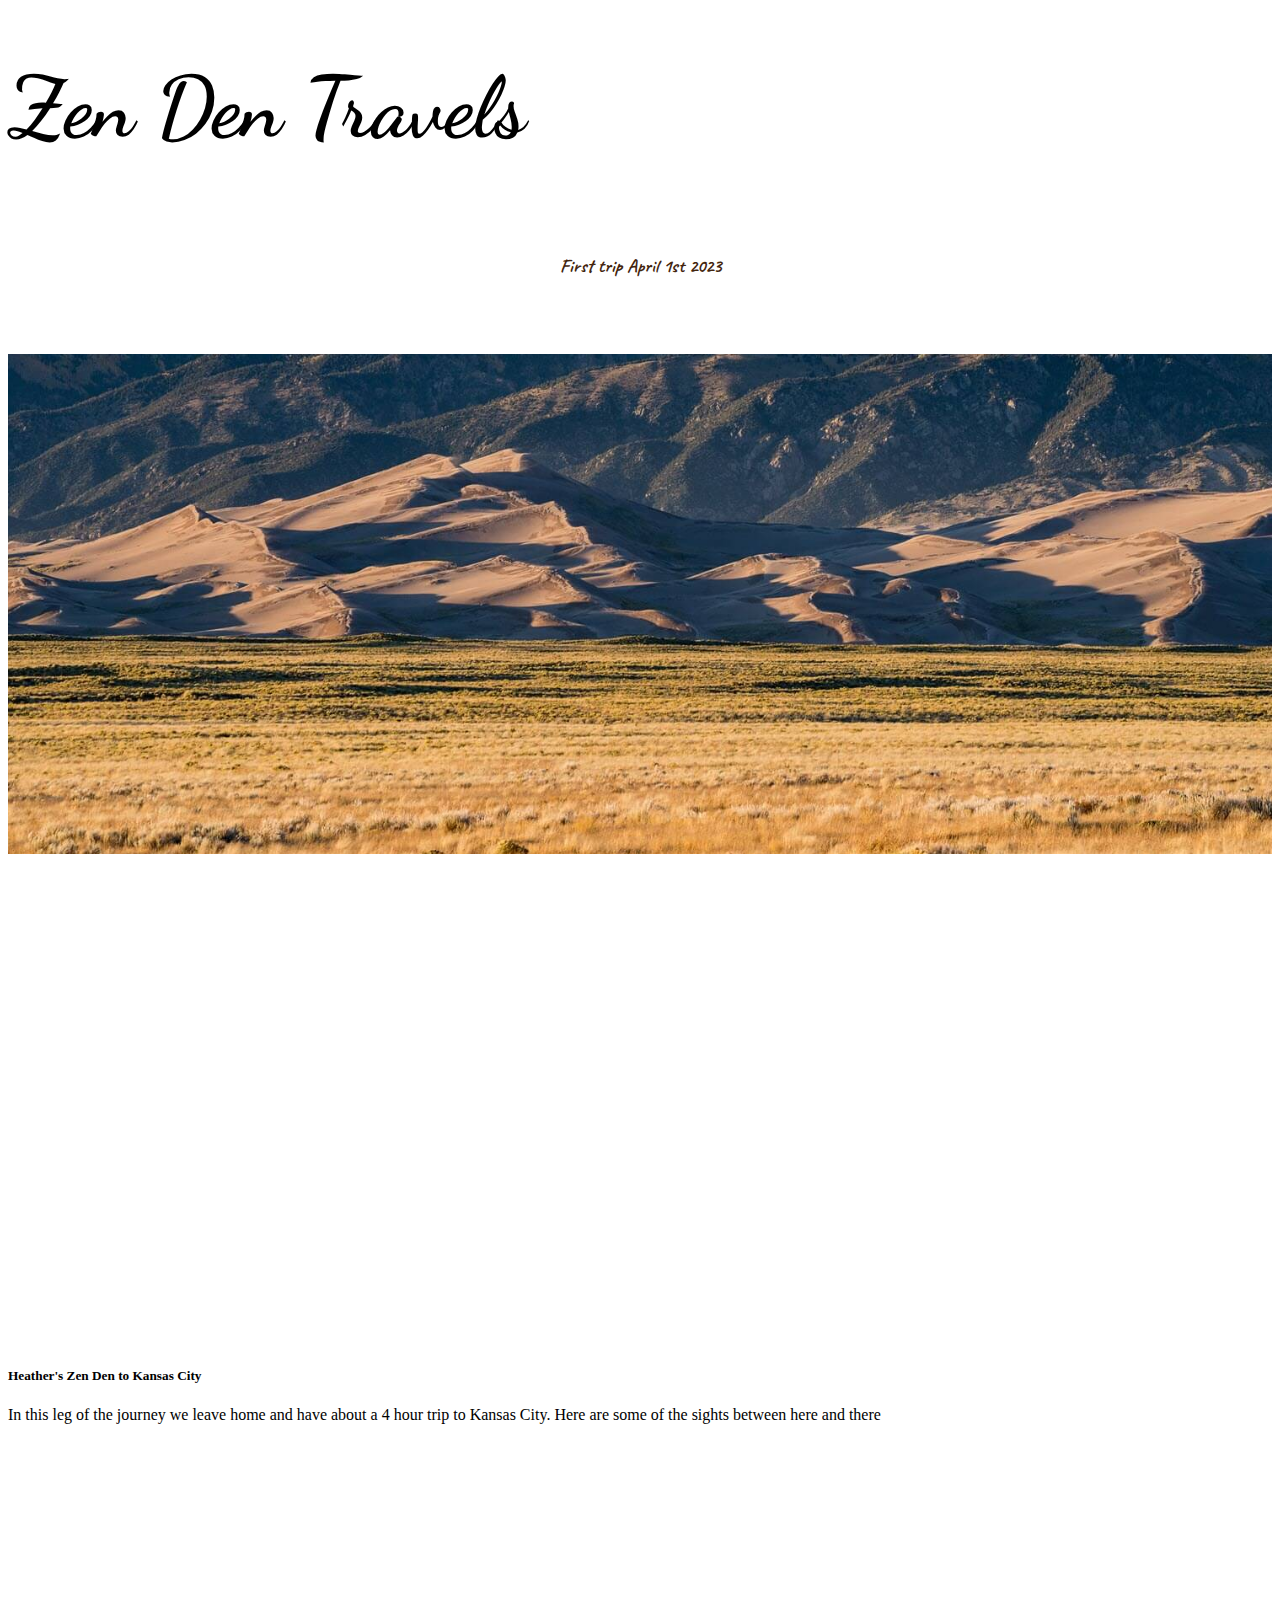
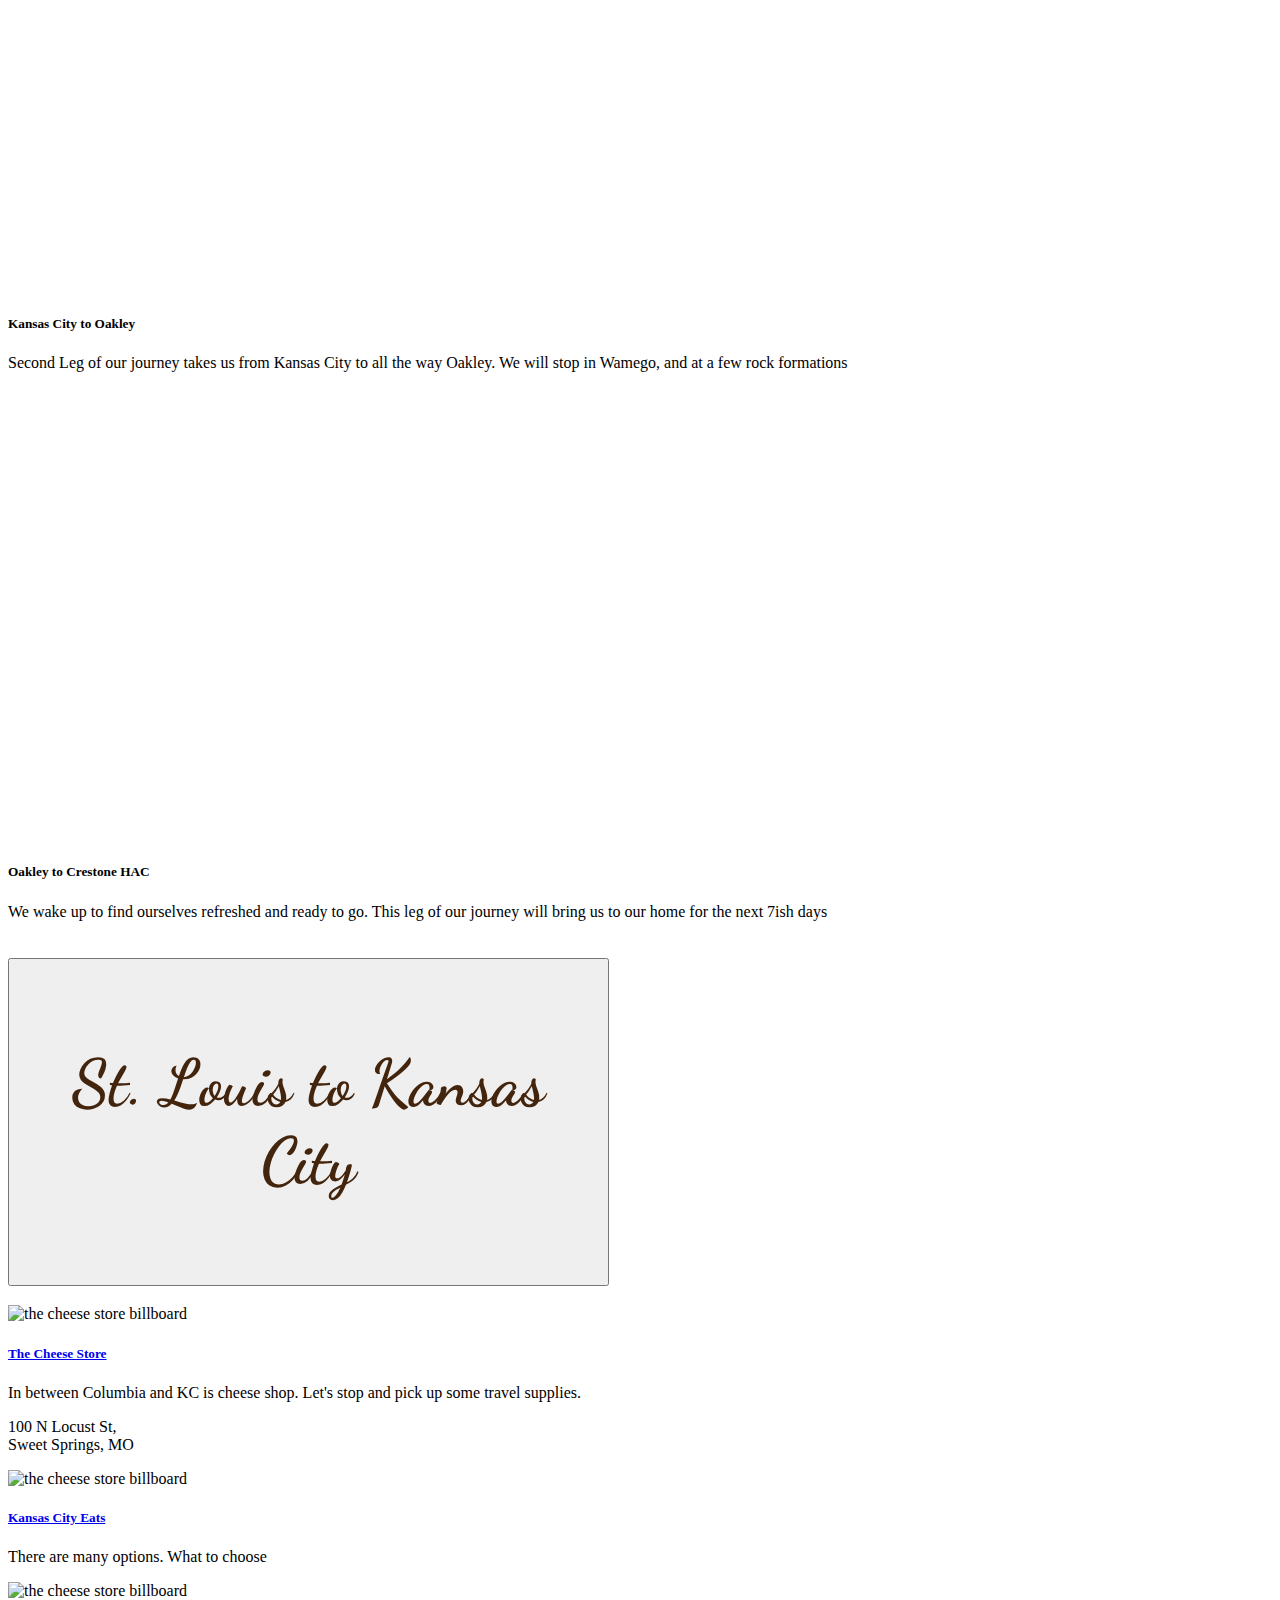
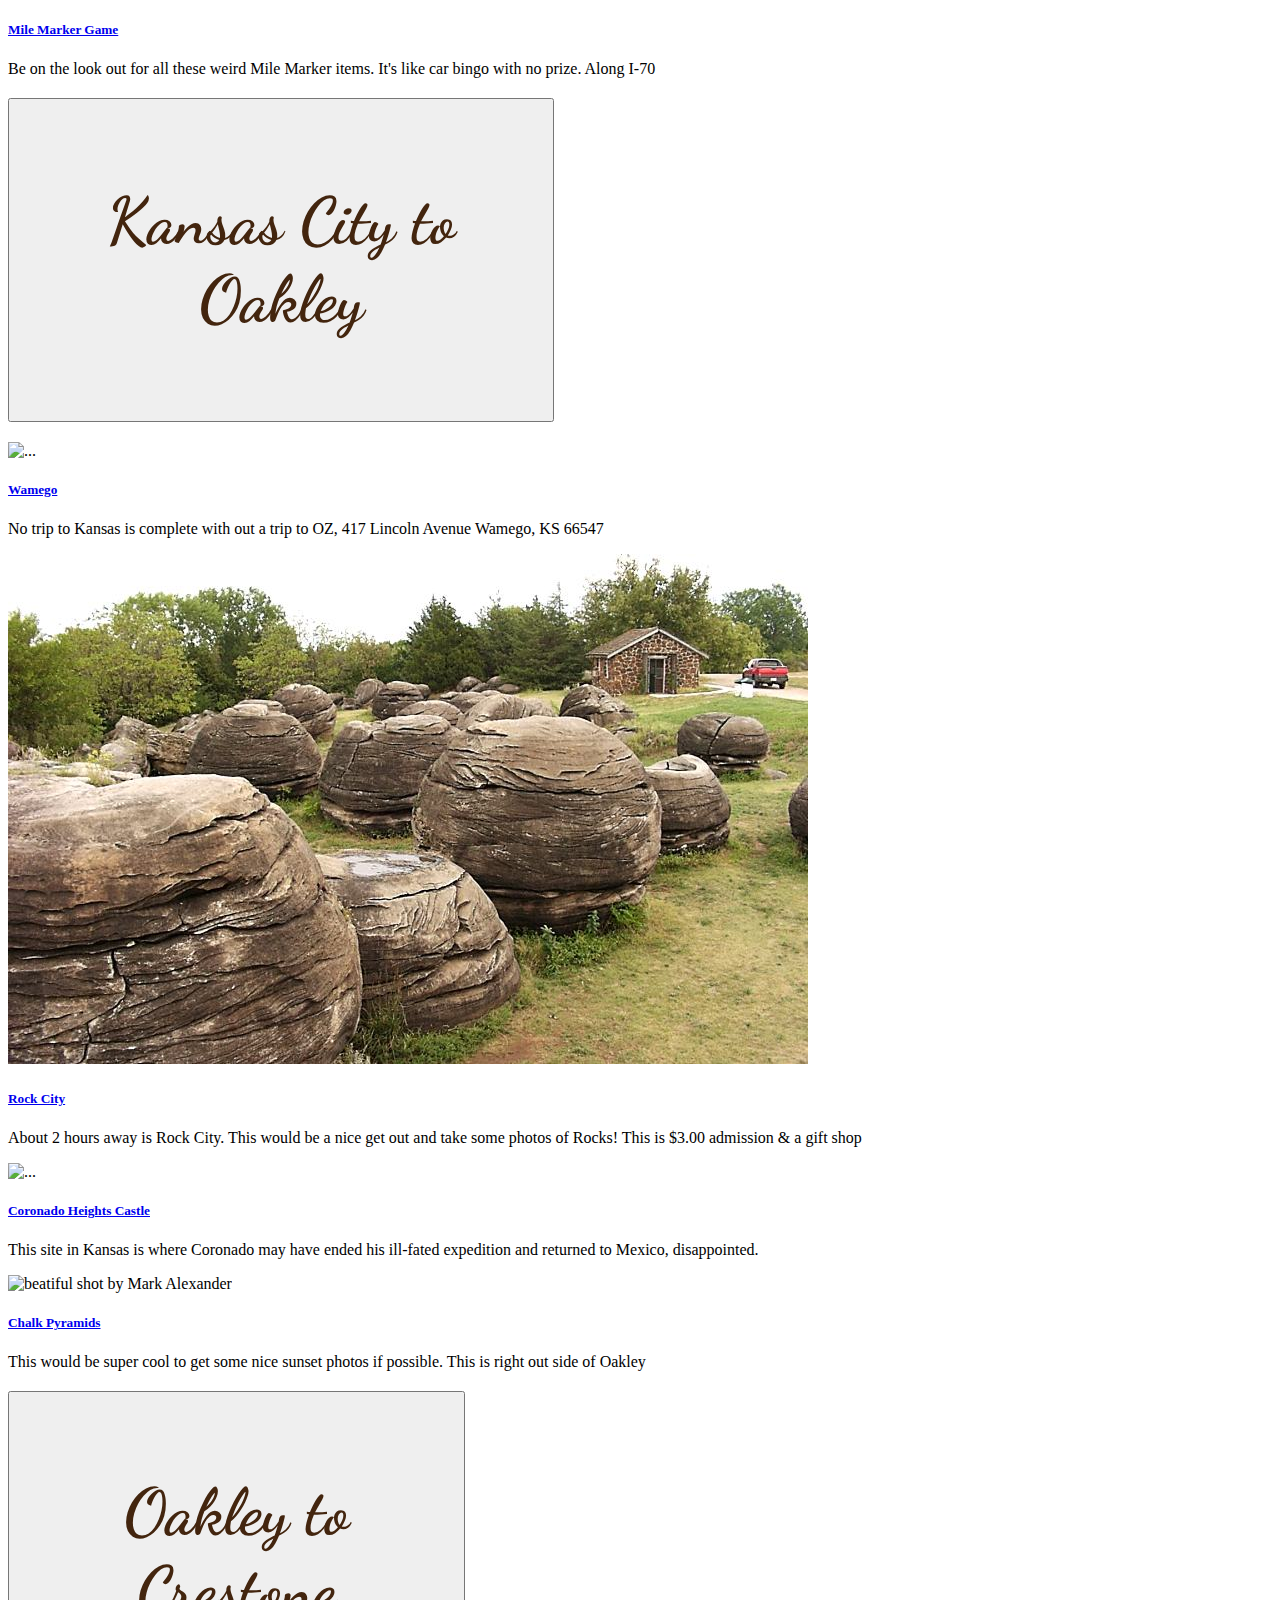
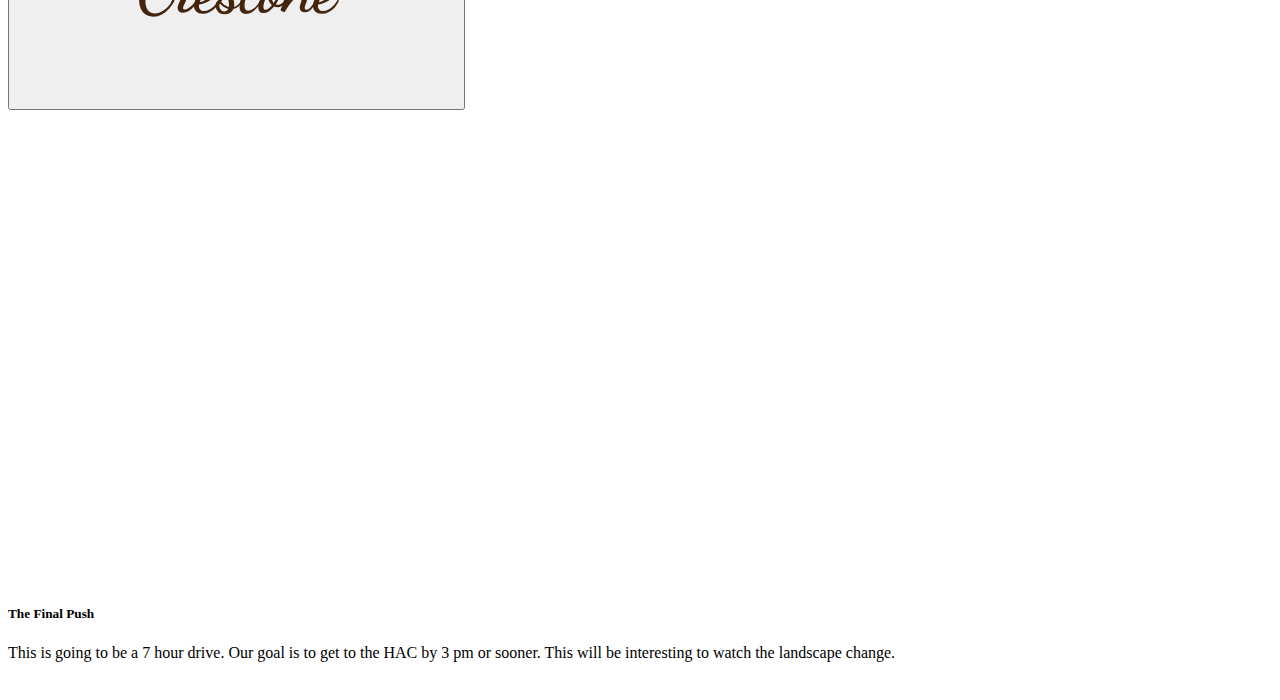
==== legOne.html @ de20dc74 "update" ====
<!DOCTYPE html>
<html lang="en">
<head>
    <meta charset="UTF-8">
    <meta http-equiv="X-UA-Compatible" content="IE=edge">
    <meta name="viewport" content="width=device-width, initial-scale=1.0">
    <title>Zen Den Travels</title>
    <link rel="stylesheet" href="styles.css">
    <link rel="stylesheet" href="legOne.css">
    <link href="https://cdn.jsdelivr.net/npm/bootstrap@5.3.0-alpha1/dist/css/bootstrap.min.css" rel="stylesheet" integrity="sha384-GLhlTQ8iRABdZLl6O3oVMWSktQOp6b7In1Zl3/Jr59b6EGGoI1aFkw7cmDA6j6gD" crossorigin="anonymous">
    <link href="https://fonts.googleapis.com/css2?family=Anton&family=Arima:wght@100;200;300;400;500;600;700&family=Bowlby+One&family=Carattere&family=Caveat:wght@400;500;600;700&family=Comfortaa:wght@300;400;500;600;700&family=Dancing+Script:wght@400;500;600;700&family=Inconsolata:wght@200;300;400;500;600;700;800;900&family=Montserrat:ital,wght@0,100;0,200;0,300;0,500;0,600;0,700;0,800;0,900;1,100;1,200;1,300;1,400;1,500;1,600;1,700;1,800;1,900&family=Mouse+Memoirs&family=Noto+Sans:ital,wght@0,100;0,200;0,300;0,400;0,500;0,600;0,700;0,800;0,900;1,100;1,200;1,300;1,400;1,500;1,600;1,700;1,800;1,900&family=Nunito:ital,wght@0,200;0,300;0,400;0,500;0,600;0,700;0,800;0,900;0,1000;1,200;1,300;1,400;1,500&family=Roboto:ital,wght@0,100;0,300;0,400;0,500;0,700;0,900;1,100;1,300;1,400;1,500;1,700;1,900&family=Sacramento&family=Source+Serif+Pro:ital,wght@0,200;0,300;0,400;0,600;0,700;0,900;1,200;1,300;1,400;1,600;1,700;1,900&family=Taviraj:ital,wght@0,100;0,200;0,300;0,400;0,500;0,600;0,700;0,800;0,900;1,100;1,200;1,300;1,400;1,500;1,600;1,700;1,800;1,900&family=Ubuntu:ital,wght@0,300;0,400;0,500;0,700;1,300;1,400;1,500;1,700&display=swap" rel="stylesheet">
  </head>
<body>
  
  <!-- <div class="parallax"></div>  -->

<header class="container" id="header">
      
        <h1 class="title">Zen Den Travels</h1>
        <h3 id="liHeader">First trip April 1st 2023 </h3>
    </header>
    <!-- <div class="spacer"></div>
<section class="container ha" >
  <div class="row">
    <div class="col-lg-5">
      <img src="images/zentravels.png" alt="" id="zentravels">
    </div>
    <div class="col-lg-6">
      <h3 id="colAdven">Colorado Adventure Begins:</h3>
      <div id="clock"></div>
      
      <section class="container">
        <img src="https://www.ozwinerykansas.com/assets/images/contentblock/photos/OzVisitQuoteDesktop.jpg" alt="" id="whirlwind">
      </section>
    </div>
  
</div></section> -->
    
    
    <div class="spacer"></div>
    <div class="parallax"></div>
    <div class="spacer"></div>
<main> 

  
    <section class="container">
      <section class="cards">
          <div class="row row-cols-1 row-cols-md-3 g-3">
              <div class="col">
                <div class="card">
                  <iframe src="https://www.google.com/maps/embed?pb=!1m28!1m12!1m3!1d3170837.89540506!2d-94.58217246057227!3d39.094598413843315!2m3!1f0!2f0!3f0!3m2!1i1024!2i768!4f13.1!4m13!3e0!4m5!1s0x87df5bfc2b097a27%3A0x55a7b04e77e5a79d!2sHeather&#39;s%20Zen%20Den%2C%2095%20Eastgate%20Shopping%20Center%2C%20East%20Alton%2C%20IL%2062024!3m2!1d38.8796199!2d-90.1190869!4m5!1s0x87c0f75eafe99997%3A0x558525e66aaa51a2!2sKansas%20City%2C%20Missouri!3m2!1d39.099726499999996!2d-94.5785667!5e0!3m2!1sen!2sus!4v1679518327755!5m2!1sen!2sus" width="600" height="450" style="border:0;" allowfullscreen="" loading="lazy" referrerpolicy="no-referrer-when-downgrade" class="card-img-top" alt="..."></iframe>
                  <div class="card-body">
                    <h5 class="card-title"> Heather's Zen Den to Kansas City</h5>
                    <p class="card-text">In this leg of the journey we leave home and have about a 4 hour trip to Kansas City. Here are some of the sights between here and there</p>
                  </div>
                </div>
                
              </div>
              <div class="col">
                <div class="card">
                  <iframe src="https://www.google.com/maps/embed?pb=!1m46!1m12!1m3!1d1587753.5820918542!2d-98.87188856936302!3d38.99064277669752!2m3!1f0!2f0!3f0!3m2!1i1024!2i768!4f13.1!4m31!3e0!4m5!1s0x87c0f75eafe99997%3A0x558525e66aaa51a2!2sKansas%20City%2C%20Missouri!3m2!1d39.099726499999996!2d-94.5785667!4m5!1s0x87be7bf0de88a275%3A0x919ec170512ef5a6!2sWamego%2C%20KS!3m2!1d39.2019412!2d-96.3049975!4m5!1s0x87bd2a42aa2970bd%3A0x31576a267c8ea809!2sRock%20City%20Park%2C%20Ivy%20Road%2C%20Minneapolis%2C%20KS!3m2!1d39.0907091!2d-97.73533139999999!4m5!1s0x870a96375787c291%3A0x21c900e3233caea3!2sOakley%2C%20KS!3m2!1d39.1270975!2d-100.84796879999999!4m5!1s0x870aef5fa866fe91%3A0xeb2ce9f8364d5928!2sLittle%20Jerusalem%20Badlands%20State%20Park%2C%20Oakley%2C%20KS!3m2!1d38.8025309!2d-100.9289044!5e0!3m2!1sen!2sus!4v1679518708786!5m2!1sen!2sus" width="600" height="450" style="border:0;" allowfullscreen="" loading="lazy" referrerpolicy="no-referrer-when-downgrade" class="card-img-top" alt="..."></iframe>
                  <div class="card-body">
                    <h5 class="card-title">Kansas City to Oakley</h5>
                    <p class="card-text">Second Leg of our journey takes us from Kansas City to all the way Oakley. We will stop in Wamego, and at a few rock formations</p>
                    <!-- <a href="https://ksoutdoors.com/State-Parks/Locations/Mushroom-Rock" target="_blank">more...</a> -->
                  </div>
                </div>
              </div>

                        
              <div class="col">
                <div class="card">
                  <iframe src="https://www.google.com/maps/embed?pb=!1m28!1m12!1m3!1d1603718.1835488!2d-104.59848228591649!3d38.27341726318208!2m3!1f0!2f0!3f0!3m2!1i1024!2i768!4f13.1!4m13!3e0!4m5!1s0x870a96375787c291%3A0x21c900e3233caea3!2sOakley%2C%20KS%2067748!3m2!1d39.1270975!2d-100.84796879999999!4m5!1s0x87144984ae9fa831%3A0x350bcda7d740f37e!2sCrestone%20Healing%20Arts%20Center%2C%20Columbine%20Overlook%2C%20Crestone%2C%20CO!3m2!1d37.965291!2d-105.676242!5e0!3m2!1sen!2sus!4v1679519000120!5m2!1sen!2sus" width="600" height="450" style="border:0;" allowfullscreen="" loading="lazy" referrerpolicy="no-referrer-when-downgrade"class="card-img-top" alt="..."></iframe>
                 
                  <div class="card-body">
                    <h5 class="card-title">Oakley to Crestone HAC</h5>
                    <p class="card-text">We wake up to find ourselves refreshed and ready to go. This leg of our journey will bring us to our home for the next 7ish days</p>
                      <!-- <p><a href="http://www.kansastravel.org/monumentrocks.htm">more...</a></p> -->
                  </div>
                </div>
              </div>
 
  <div class="spacer"></div>

  <section>

  </section>
</main>


  <article class="container">




    <div class="accordion accordion-flush" id="accordionFlushExample">
      <div class="accordion-item">
        <h2 class="accordion-header" id="flush-headingOne">
          <button class="accordion-button collapsed" type="button" data-bs-toggle="collapse" data-bs-target="#flush-collapseOne" aria-expanded="false" aria-controls="flush-collapseOne">
            <h3 id="stlKc">St. Louis to Kansas City</h3>
          </button>
        </h2>
        <div id="flush-collapseOne" class="accordion-collapse collapse" aria-labelledby="flush-headingOne" data-bs-parent="#accordionFlushExample">
          <div class="accordion-body">
            <section class="container">
              <section class="cards">
                  <div class="row ">
                      <div class="col-lg-4">
                        <div class="card">
                          <img src="https://www.onlyinyourstate.com/wp-content/uploads/2021/06/1-79.jpg" class="card-img-top" alt="the cheese store billboard">
                          <div class="card-body">
                            <h5 class="card-title"><a href="https://www.facebook.com/profile.php?id=100053555066887">The Cheese Store</a> </h5>
                            <p class="card-text">In between Columbia and KC is cheese shop. Let's stop and pick up some travel supplies.</p>
                            <p>
                              100 N Locust St, <br> Sweet Springs, MO</p>
                          </div>
                        </div>
                      </div>
                      <div class="col-lg-4">
                        <div class="card">
                          <img src="https://media.timeout.com/images/105800483/image.jpg" class="card-img-top" alt="the cheese store billboard">
                          <div class="card-body">
                            <h5 class="card-title"><a href="eats.html">Kansas City Eats</a> </h5>
                            <p class="card-text">There are many options. What to choose</p>
                          </div>
                          
                          
                        </div>
                      </div>
                      <div class="col-lg-4">
                        <div class="card">
                          <img src="https://images.prismic.io/thormotorcoach/a22d83dd-b69a-40d7-8391-a0916dad1b61_Highway+Trivia+Mile+Markers+blog.jpg?auto=compress,format&rect=0,1,1439,959&w=1440&h=960" class="card-img-top" alt="the cheese store billboard">
                          <div class="card-body">
                            <h5 class="card-title"> <a href="https://missourilife.com/i-70-travel-guide/#:~:text=These%20are%20but%20a%20few,the%20nation's%20oldest%20interstate%20highway.">Mile Marker Game</a> </h5>
                            <p class="card-text">Be on the look out for all these weird Mile Marker items. It's like car bingo with no prize.
                              Along I-70 </p>
                          </div>
                        </div>
                      </div>
                      <!-- <div class="col-lg-3">
                        <div class="card">
                          <img src="https://www.onlyinyourstate.com/wp-content/uploads/2021/06/1-79.jpg" class="card-img-top" alt="the cheese store billboard">
                          <div class="card-body">
                            <h5 class="card-title"> Sweet Springs Cheese Stop</h5>
                            <p class="card-text">In between Columbia and KC is cheese shop. We may stop
                              100 N Locust St, Sweet Springs, MO, United States, Missouri</p>
                          </div>
                        </div>
                      </div> -->
                     
                            </div>
                          </div>
                        </div>
                      
                        
          </div>
        </div>
      </div>
    </div>
    </div>
      
      <div class="accordion-item">
        <h2 class="accordion-header" id="flush-headingTwo">
          <button class="accordion-button collapsed" type="button" data-bs-toggle="collapse" data-bs-target="#flush-collapseTwo" aria-expanded="false" aria-controls="flush-collapseTwo">
            <h3 id="stlKc"> Kansas City to Oakley </h3>
          </button>
        </h2>
        <div id="flush-collapseTwo" class="accordion-collapse collapse" aria-labelledby="flush-headingTwo" data-bs-parent="#accordionFlushExample">
          <div class="accordion-body">
            <div class="row row-cols-1 row-cols-md-4 g-4">
              <div class="col-lg-3">
                <div class="card">
                  <img src="https://encrypted-tbn2.gstatic.com/images?q=tbn:ANd9GcRMkCDcoC2YFW-BW6YtFUvhS9UhDr_aOALRVTiKwP8xzo4o2r-2" class="card-img-top" alt="...">
                  <div class="card-body">
                    <h5 class="card-title"> <a href="https://www.ozwinerykansas.com/">Wamego</a> </h5>
        
                 
        
                    <p class="card-text">No trip to Kansas is complete with out a trip to OZ, 417 Lincoln Avenue Wamego, KS 66547</p>
                      <!-- <p><a href="http://www.kansastravel.org/monumentrocks.htm">more...</a></p> -->
                  </div>
                </div>
              </div>
              <div class="col-lg-3">
                <div class="card">
                  <img src="images/rockcity3.jpg" class="card-img-top" alt="large rock">
                  <div class="card-body">
                    <h5 class="card-title"> <a href="http://www.kansastravel.org/rockcity.htm">Rock City</a></h5>
                    <p class="card-text">About 2 hours away is Rock City. This would be a nice get out and take some photos of Rocks! This is $3.00 admission & a gift shop</p>
                  </div>
                </div>
              </div>
              <div class="col-lg-3">
                <div class="card">
                  <img src="https://www.visitlindsborg.com/media/Coronado%20Heights/Coronado%20Heights.jpg" class="card-img-top" alt="...">
                  <div class="card-body">
                    <h5 class="card-title"><a href="https://www.visitlindsborg.com/coronado-heights" target="blank">Coronado Heights Castle</a></h5>
        
                 
        
                    <p class="card-text">This site in Kansas is where Coronado may have ended his ill-fated expedition and returned to Mexico, disappointed.</p>
                      <!-- <p>more...</a></p> -->
                  </div>
                </div>
              </div>
              <div class="col-lg-3">
                <div class="card">
                  <img src="https://www.onlyinyourstate.com/wp-content/uploads/2020/04/Mark-AlexanderGoogle-1.jpg" class="card-img-top" alt="beatiful shot by Mark Alexander">
                  <div class="card-body">
                    <h5 class="card-title"> <a href="http://www.kansastravel.org/monumentrocks.htm">Chalk Pyramids</a> </h5>
        
                 
        
                    <p class="card-text">This would be super cool to get some nice sunset photos if possible. This is right out side of Oakley</p>
                      <!-- <p><a href="http://www.kansastravel.org/monumentrocks.htm">more...</a></p> -->
                  </div>
                </div>
              </div>
            </div>
          </div>
        
            </section>

          </div>
        </div>
      </div>
      <div class="accordion-item">
        <h2 class="accordion-header" id="flush-headingThree">
          <button class="accordion-button collapsed" type="button" data-bs-toggle="collapse" data-bs-target="#flush-collapseThree" aria-expanded="false" aria-controls="flush-collapseThree">
            <h3 id="stlKc">  Oakley to Crestone </h3>
          </button>
        </h2>
        <div id="flush-collapseThree" class="accordion-collapse collapse" aria-labelledby="flush-headingThree" data-bs-parent="#accordionFlushExample">
          <div class="accordion-body">
            <div class="row row-cols-1">
              <div class="col-lg-31">
                <div class="card">
                  <iframe src="https://www.google.com/maps/embed?pb=!4v1679607746739!6m8!1m7!1seimcXKPYfLZdUkjQv0l6Ow!2m2!1d37.57446535581875!2d-104.9201275321101!3f193.3143260392911!4f-21.486482915610267!5f0.7820865974627469" width="600" height="450" style="border:0;" allowfullscreen="" loading="lazy" referrerpolicy="no-referrer-when-downgrade"></iframe>
                  <div class="card-body">
                    <h5 class="card-title">The Final Push</h5>
        
                 
        
                    <p class="card-text">This is going to be a 7 hour drive.  Our goal is to get to the HAC by 3 pm or sooner. This will be interesting to watch the landscape change. </p>
                      <!-- <p><a href="http://www.kansastravel.org/monumentrocks.htm">more...</a></p> -->
                  </div>
                </div>
              </div>

          </div>
        </div>
      </div>
    </div>
   

 
                
              
 
              
       
        
      </div>
      
     <div class="spacer"></div>

    </section>
  
   

  
  <script src="https://ajax.googleapis.com/ajax/libs/jquery/3.6.3/jquery.min.js"></script>
       <script src="https://cdn.jsdelivr.net/npm/bootstrap@5.3.0-alpha1/dist/js/bootstrap.bundle.min.js" integrity="sha384-w76AqPfDkMBDXo30jS1Sgez6pr3x5MlQ1ZAGC+nuZB+EYdgRZgiwxhTBTkF7CXvN" crossorigin="anonymous"></script>
    <script src="script.js"></script>
</body>
</html>
---- styles.css ----
.title{
    font-family:"Dancing Script";
    font-size: 85px;
  
}

.parallax {
        background-image: url("images/james-mertz-416207-unsplash-1600.jpg");
  
    /* Set a specific height */
    min-height: 500px;
  
    /* Create the parallax scrolling effect */
    background-attachment: fixed;
    background-position: center;
    background-repeat: no-repeat;
    background-size: cover;
}


.spacer{
    margin:3%
}



.parallax2 {
    background-image: url("https://photos.letsroam.com/scavenger_hunt_locations/Cultural_Kansas_City_Scavenger_Hunt_Kansas_City_Missouri_team_building_1528738405_large.jpg");

/* Set a specific height */
min-height: 300px;

/* Create the parallax scrolling effect */
background-attachment: fixed;
background-position: center;
background-repeat: no-repeat;
background-size: cover;
}


.spacer{
margin:3%
}





.parallaxSTL {
    background-image: url("https://m.media-amazon.com/images/W/IMAGERENDERING_521856-T1/images/I/51i6bzs1u5L.jpg");

/* Set a specific height */
min-height: 300px;

/* Create the parallax scrolling effect */
background-attachment: fixed;
background-position: center;
background-repeat: no-repeat;
background-size: cover;
}


.spacer{
margin:3%
}

#zentravels{
    width:auto;
    height: 50vh;
    border-radius: 100%;
   
}

/* #colAdven{
    background-image: url("images/james-mertz-416207-unsplash-1600.jpg");
    width: 100%;
    height: 30vh;
    flex-wrap:wrap ;
} */

#clock{
    font-family: Comfortaa;
    font-size: 55px;
}



#stlKc{
    font-family: "Dancing Script";
    font-size: 65px;
}

#whirlwind{
    width: 95%;
}
/* 
body{
    background-color:#e9d74d ;
} */

.flex-container {
    display: flex;
    flex-direction: row;
    flex-wrap: wrap;
    padding: 3%;
  }

  #wte{
    font-family: Bowlby One;
   font-size: 35px;
    word-wrap: normal;
  }

  #pigwichImg{
    width: 75%;
   padding-left: 15%;
    align-items: center;
    /* margin-right: 3%; */
  }

  .navLower, h3{
    text-align: center;
    padding: 3%;
    color:#43250E

  }
---- legOne.css ----
#liHeader{
    font-family: Caveat;
}
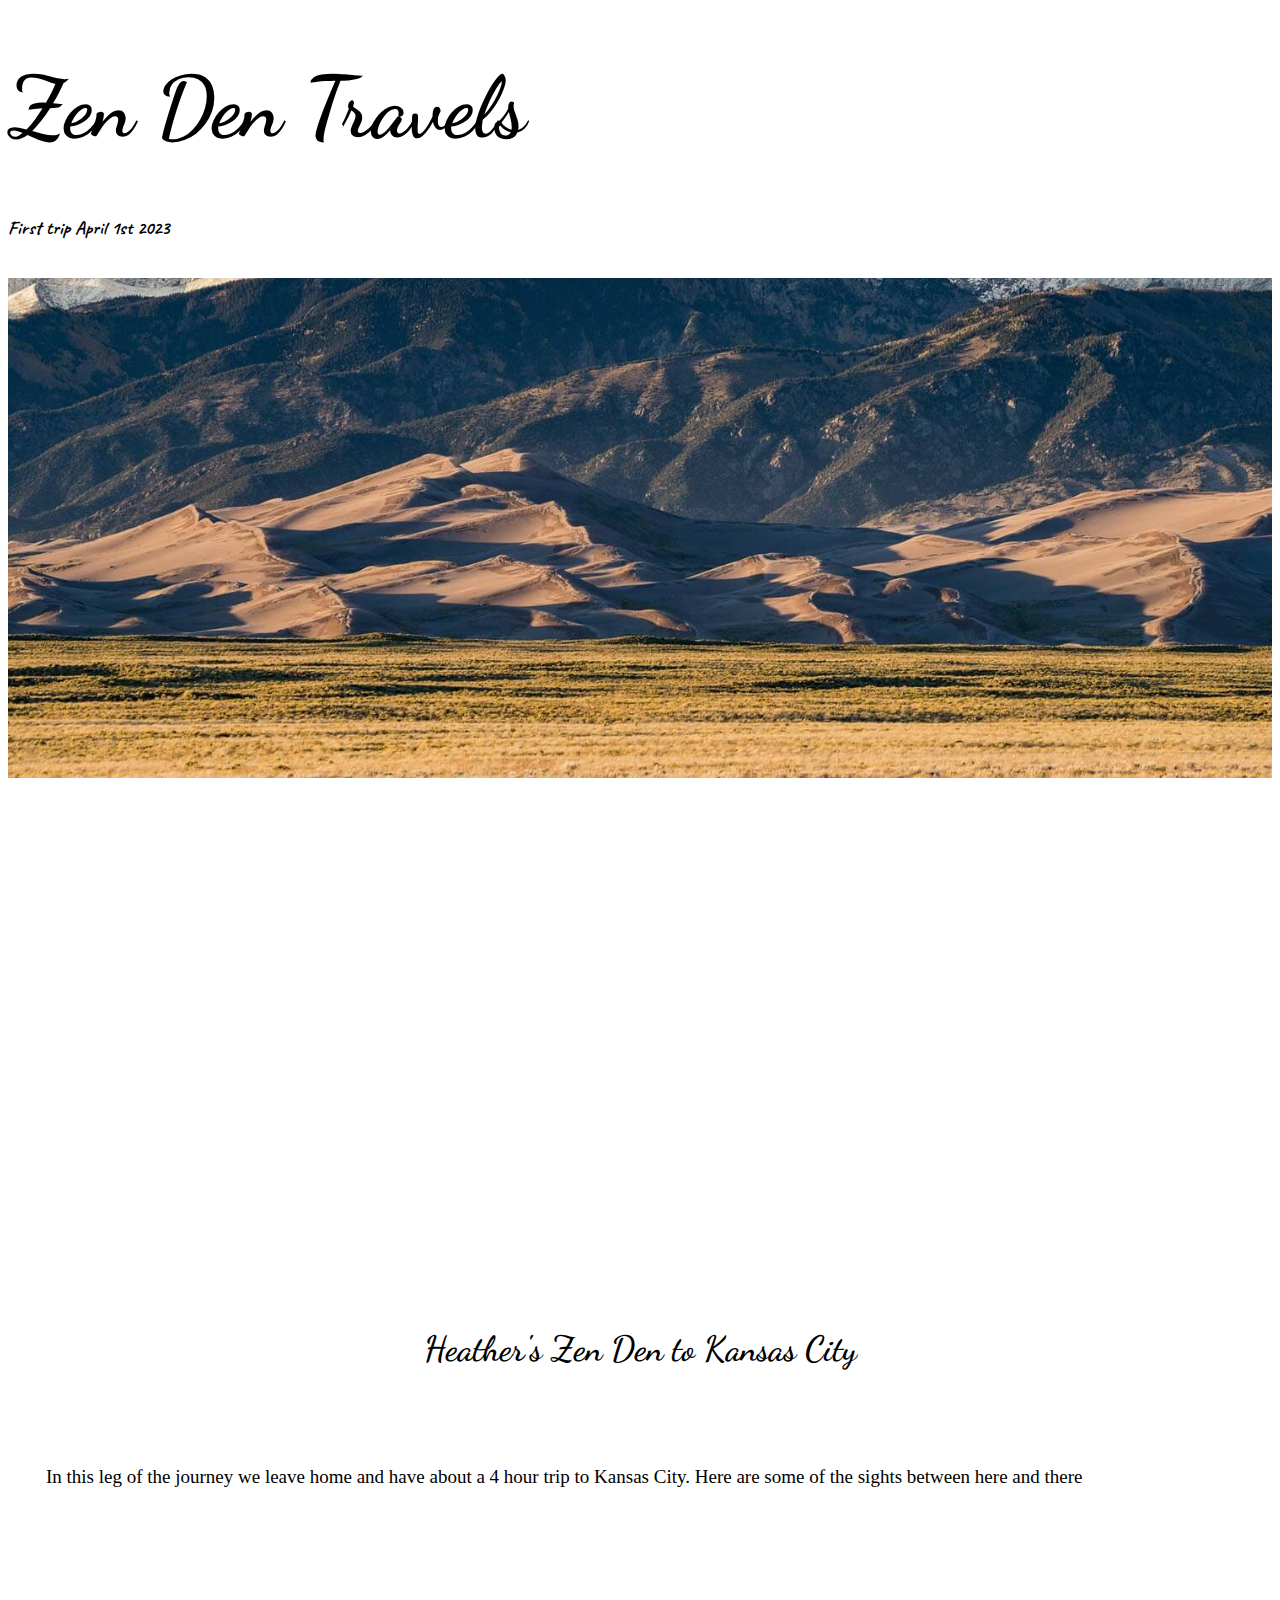
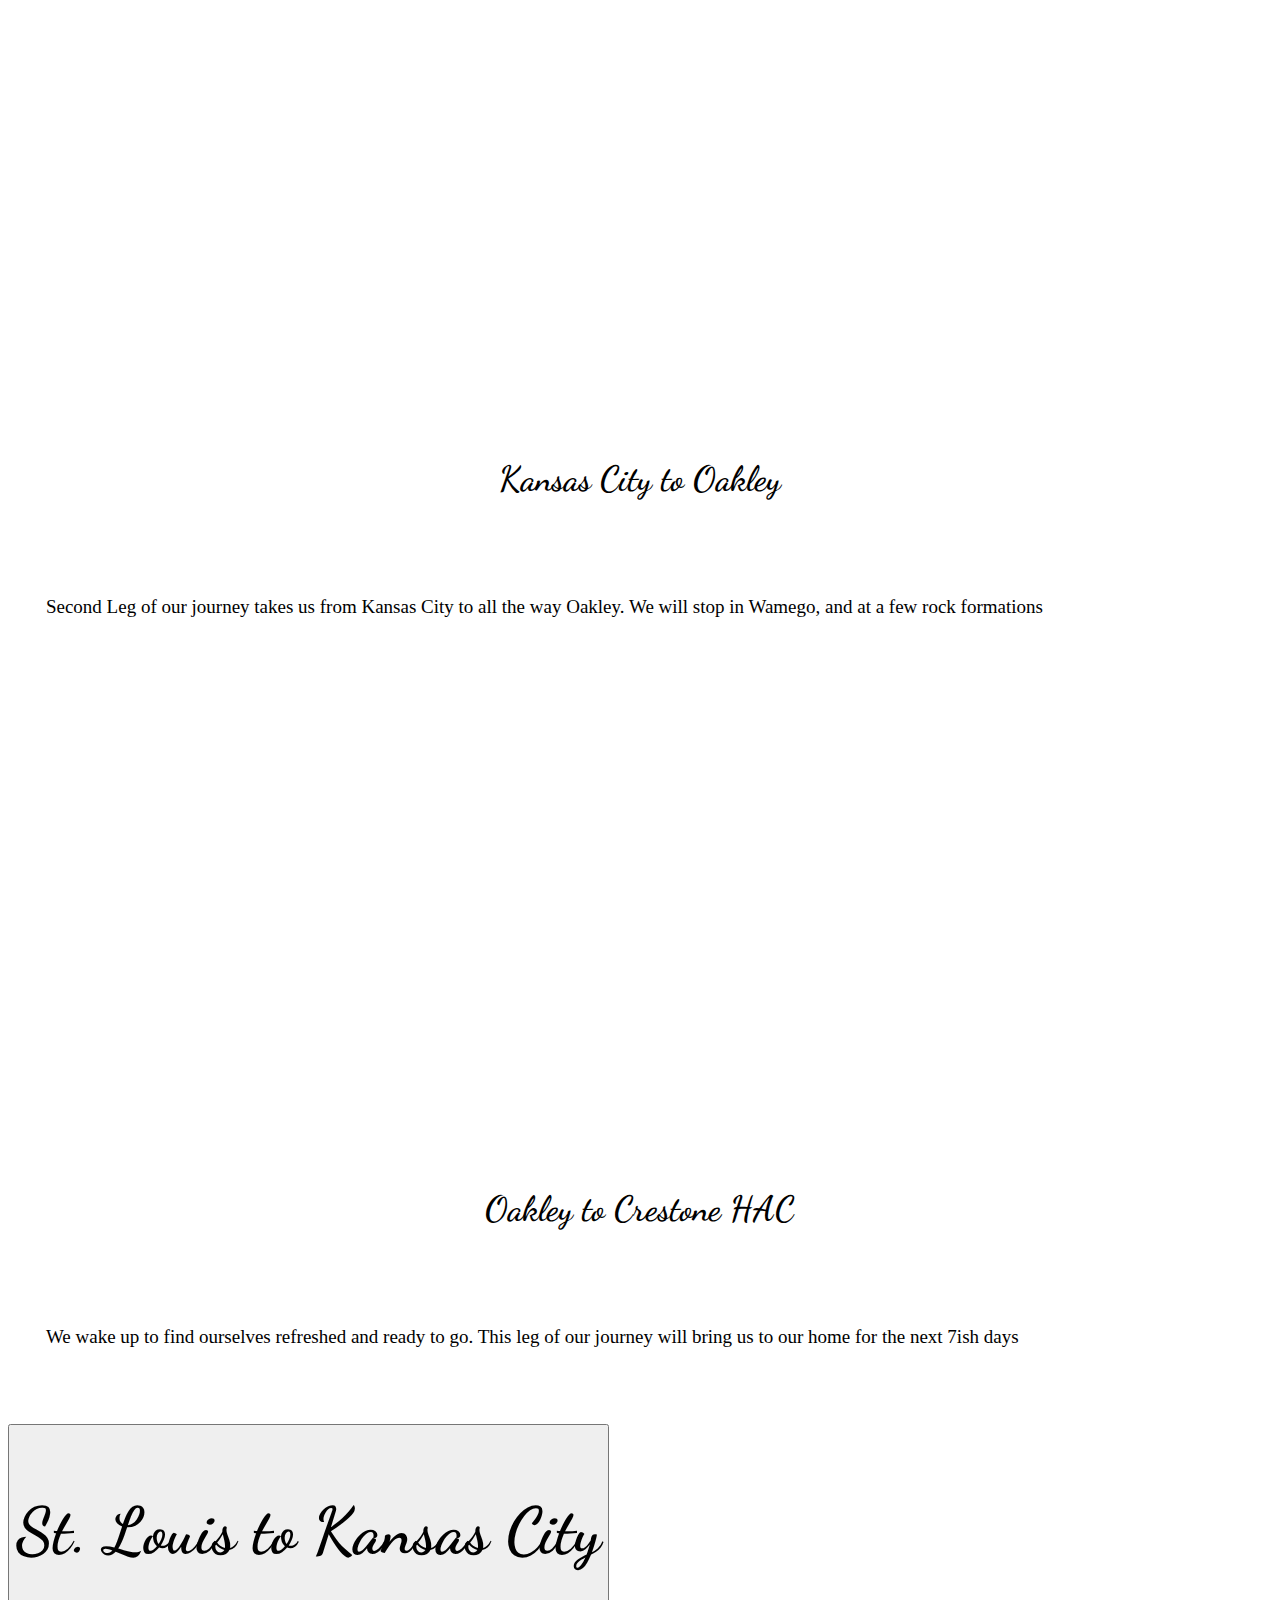
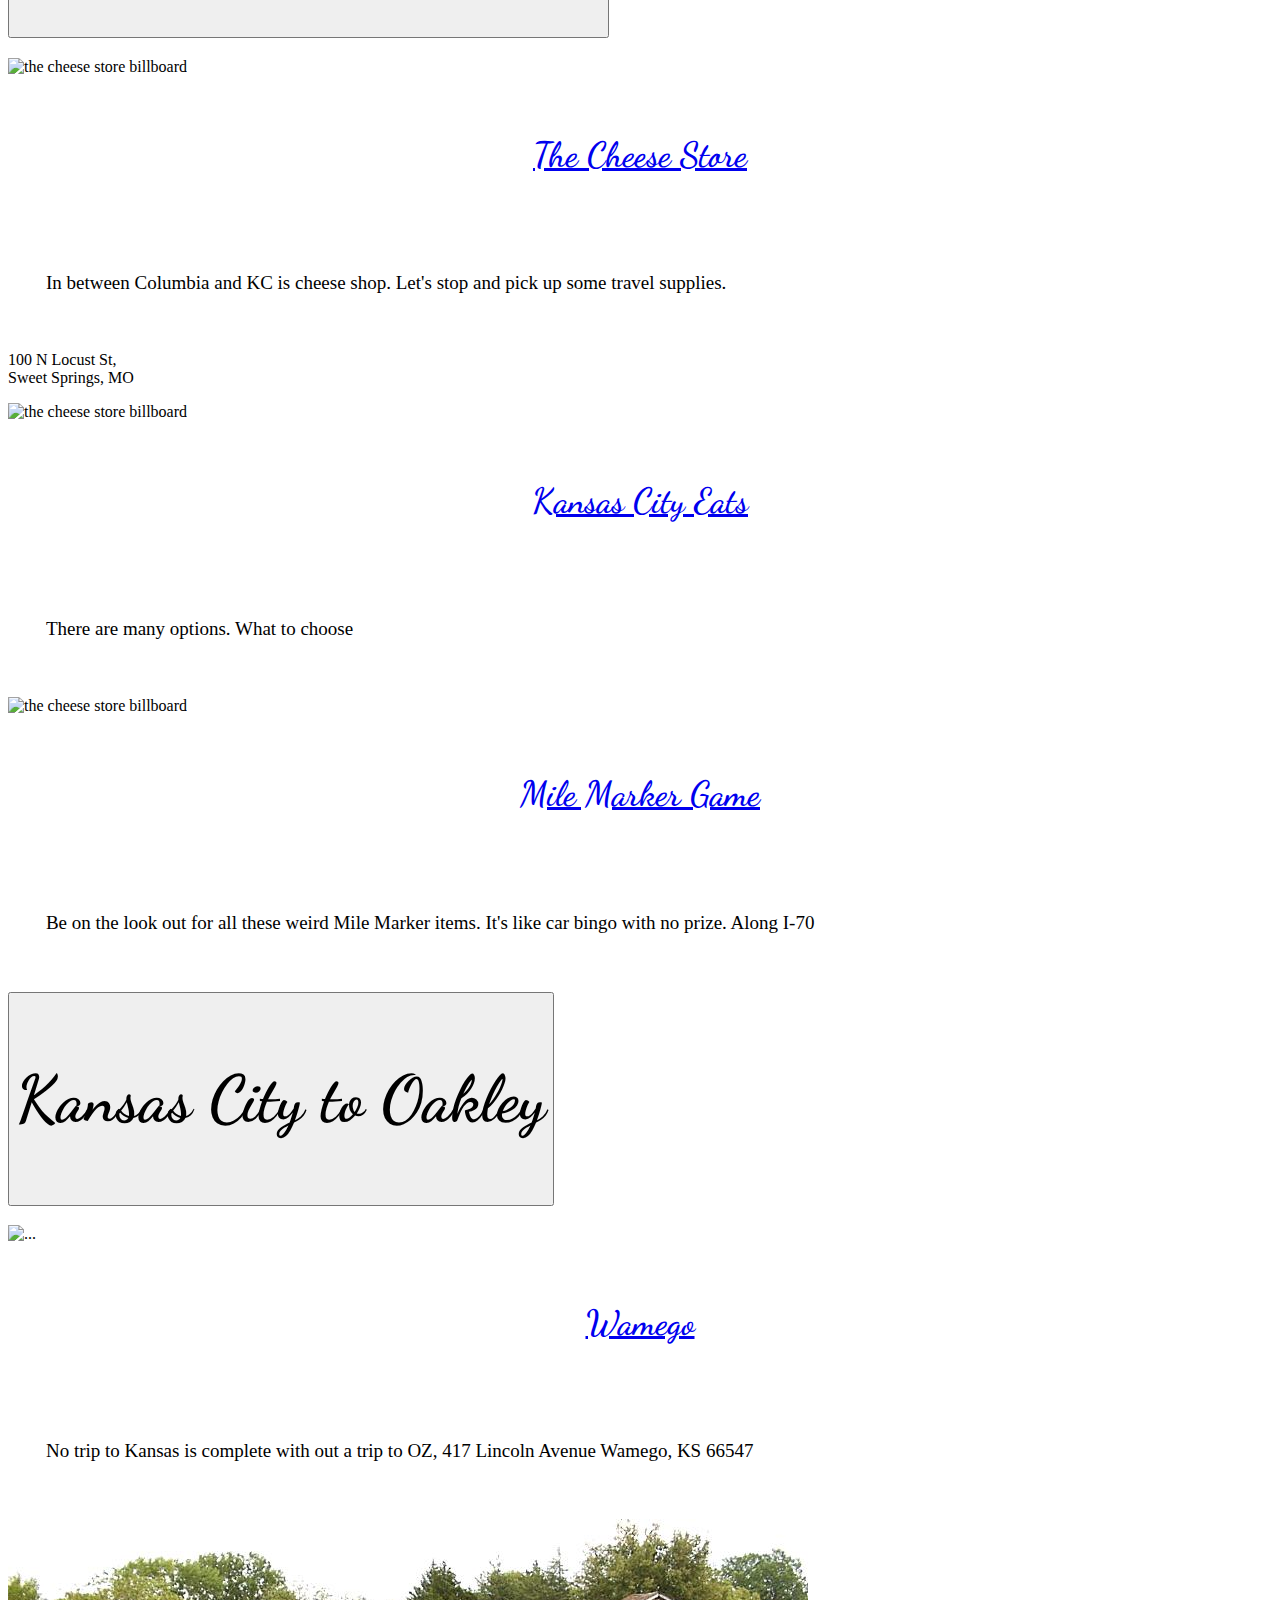
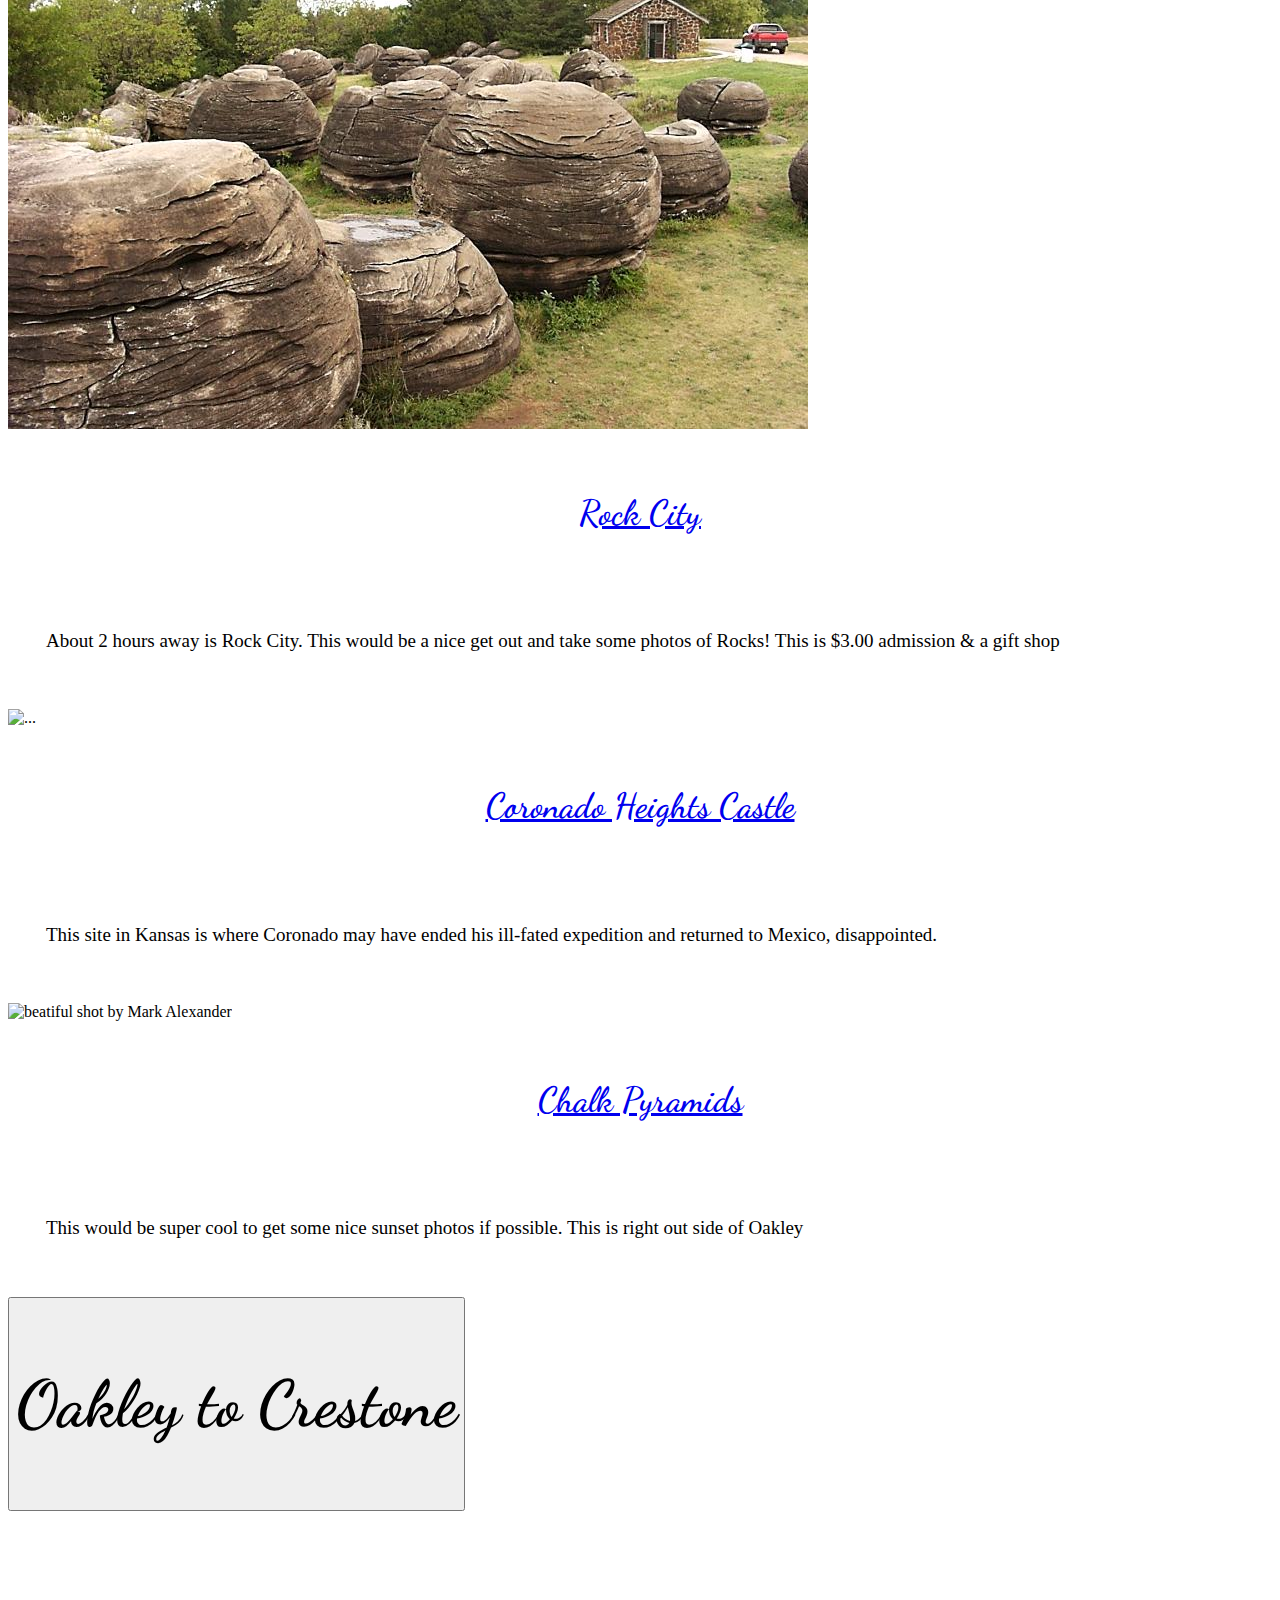
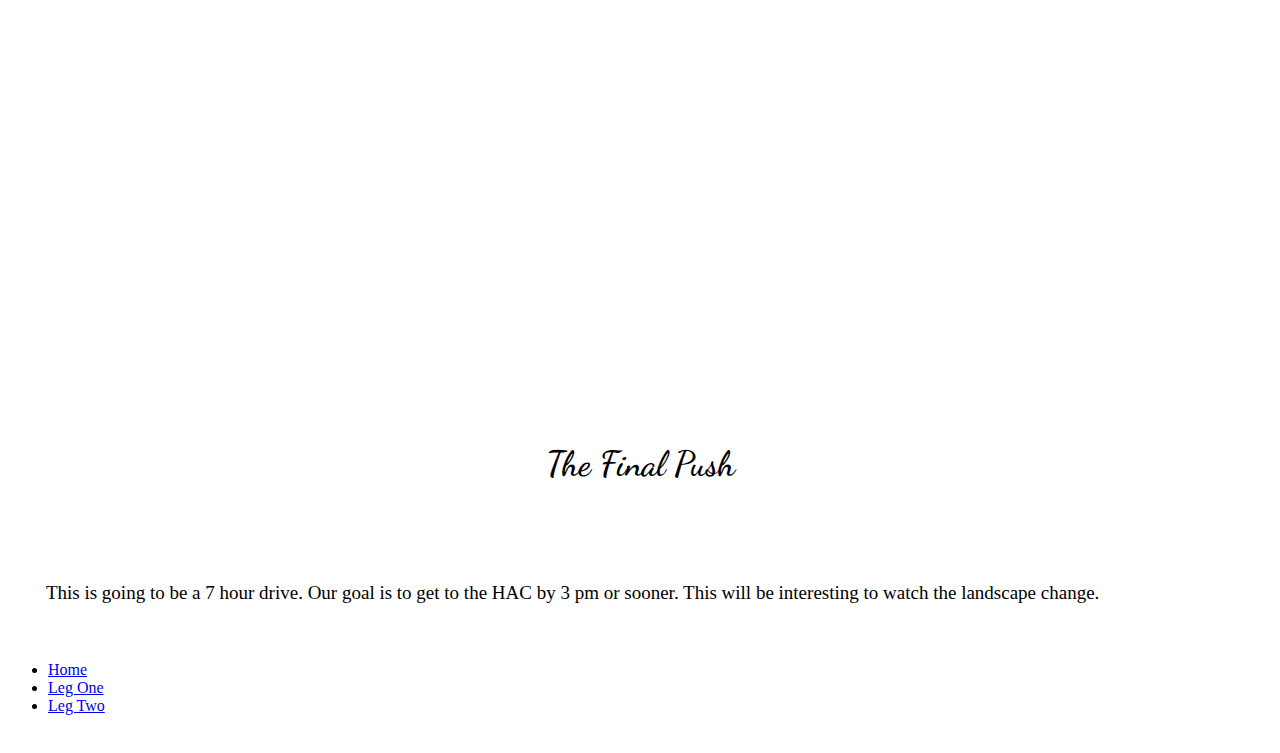
==== commit 3d269632: "adding files" ====
--- a/legOne.html
+++ b/legOne.html
@@ -253,7 +253,29 @@
     </div>
    
 
- 
+ <div>
+  <footer>
+    <div>
+      <ul class="nav justify-content-center">
+        <li class="nav-item">
+          <a class="nav-link" href="index.html">Home</a>
+        </li>
+        <li class="nav-item">
+          
+          <a class="nav-link active" aria-current="page" href="legOne.html">Leg One</a>
+          
+        </li>
+        <li class="nav-item">
+          <a class="nav-link" href="legTwo.html">Leg Two</a>
+        </li>
+       
+       
+      </ul>
+      
+    </div>
+    
+  </footer>
+ </div>
                 
               
  
--- a/styles.css
+++ b/styles.css
@@ -25,6 +25,19 @@
 
 
 .parallax2 {
+    background-image: url("images/Profile-Storm_2b-2048x1365.jpg");
+
+/* Set a specific height */
+min-height: 300px;
+
+/* Create the parallax scrolling effect */
+background-attachment: fixed;
+background-position: center;
+background-repeat: no-repeat;
+background-size: cover;
+}
+
+.parallaxKC {
     background-image: url("https://photos.letsroam.com/scavenger_hunt_locations/Cultural_Kansas_City_Scavenger_Hunt_Kansas_City_Missouri_team_building_1528738405_large.jpg");
 
 /* Set a specific height */
@@ -36,7 +49,6 @@
 background-repeat: no-repeat;
 background-size: cover;
 }
-
 
 .spacer{
 margin:3%
@@ -118,9 +130,22 @@
     /* margin-right: 3%; */
   }
 
-  .navLower, h3{
+  .navLower h3{
     text-align: center;
     padding: 3%;
     color:#43250E
 
-  }+  }
+  .card-title{
+    text-align: center;
+    font-family: dancing script;
+    font-size: 35px;
+    font-weight: 600;
+  }
+
+  .card-text{
+    padding: 3%;
+    font-family:omfortaa;
+    font-size: 19px;
+  }
+
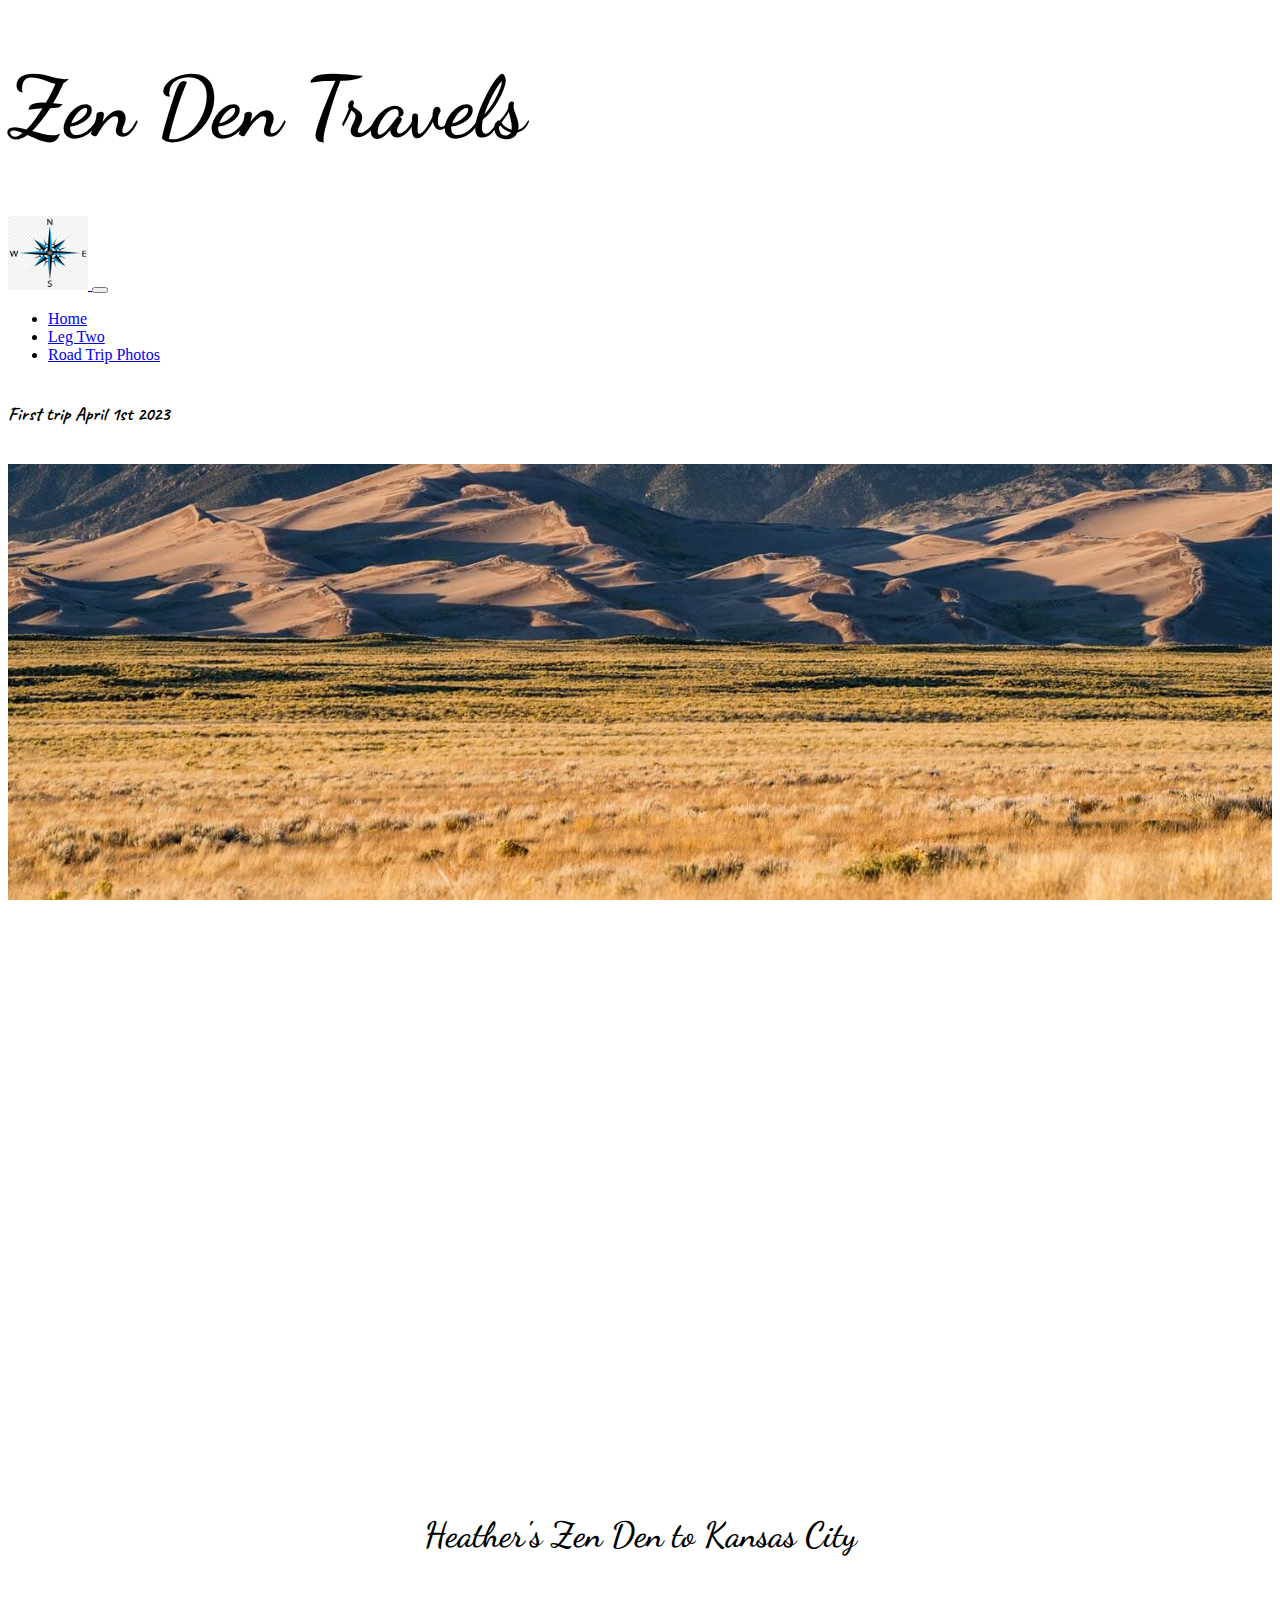
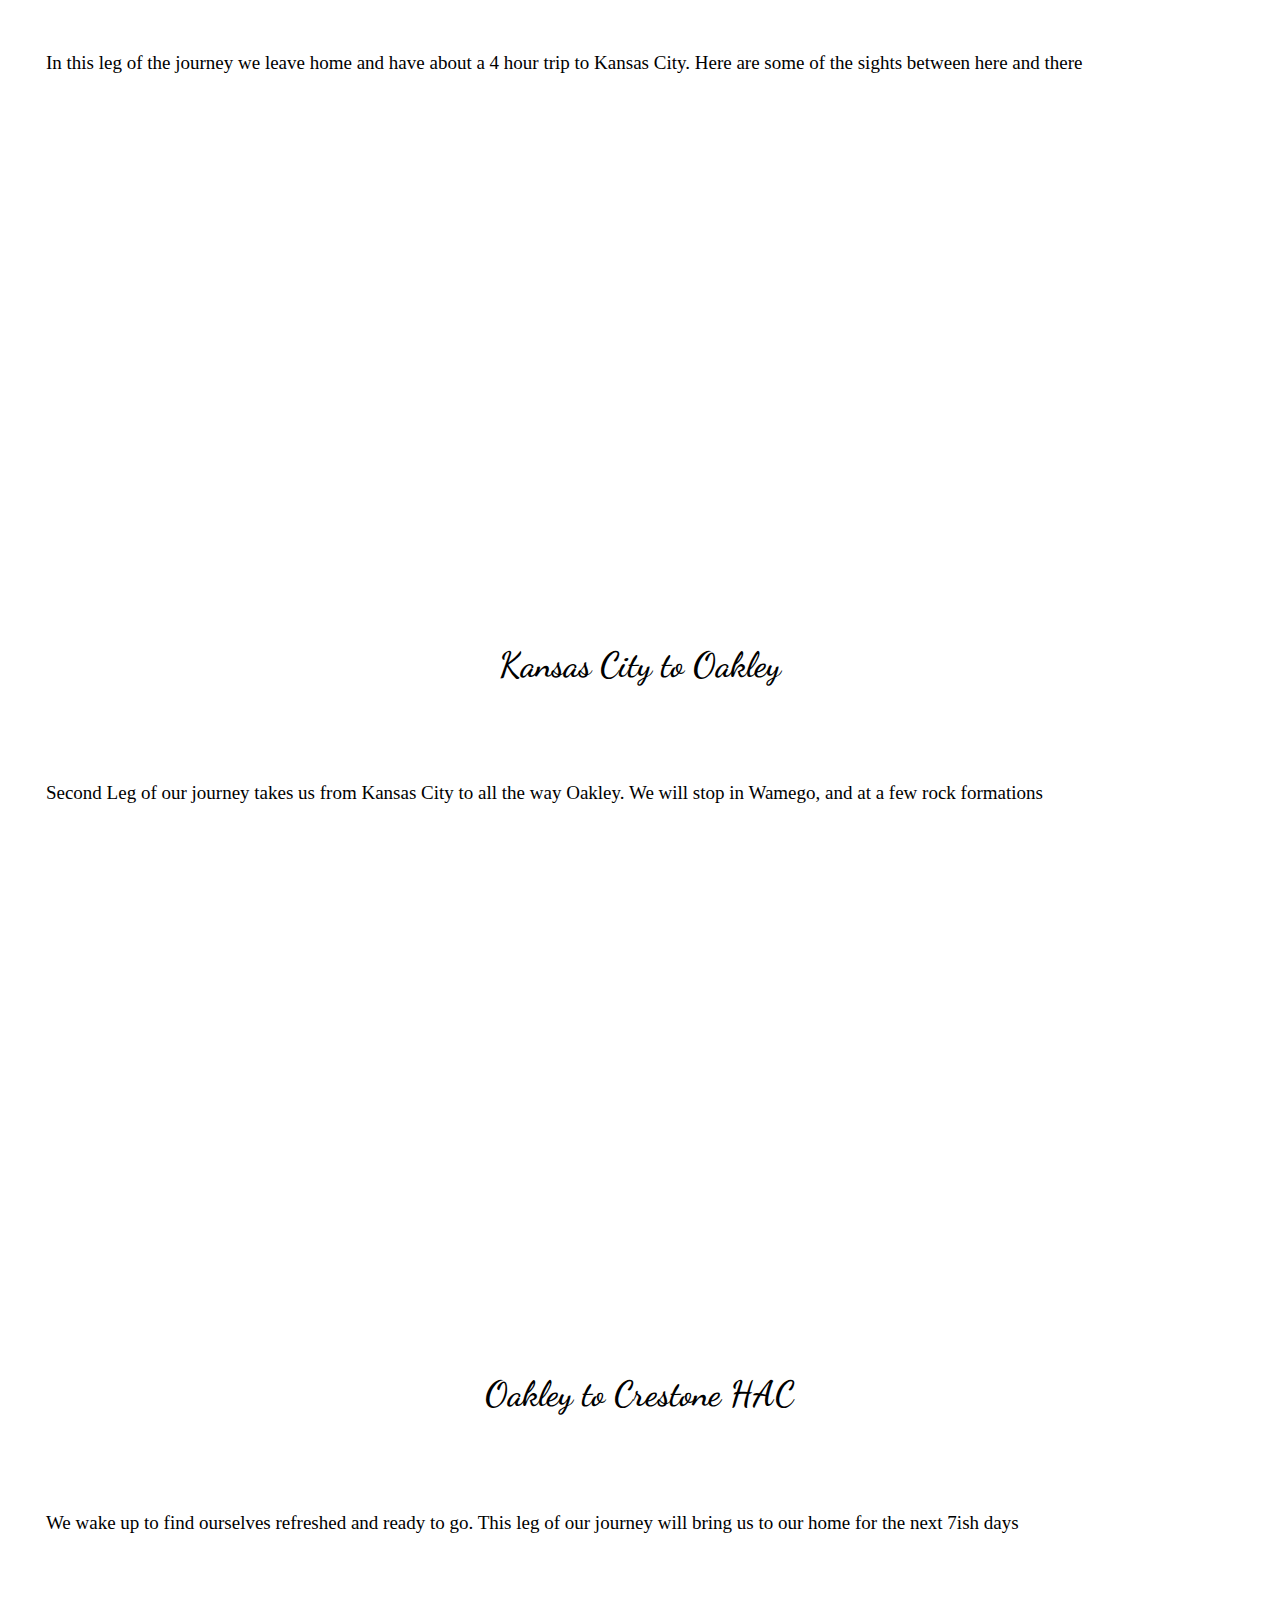
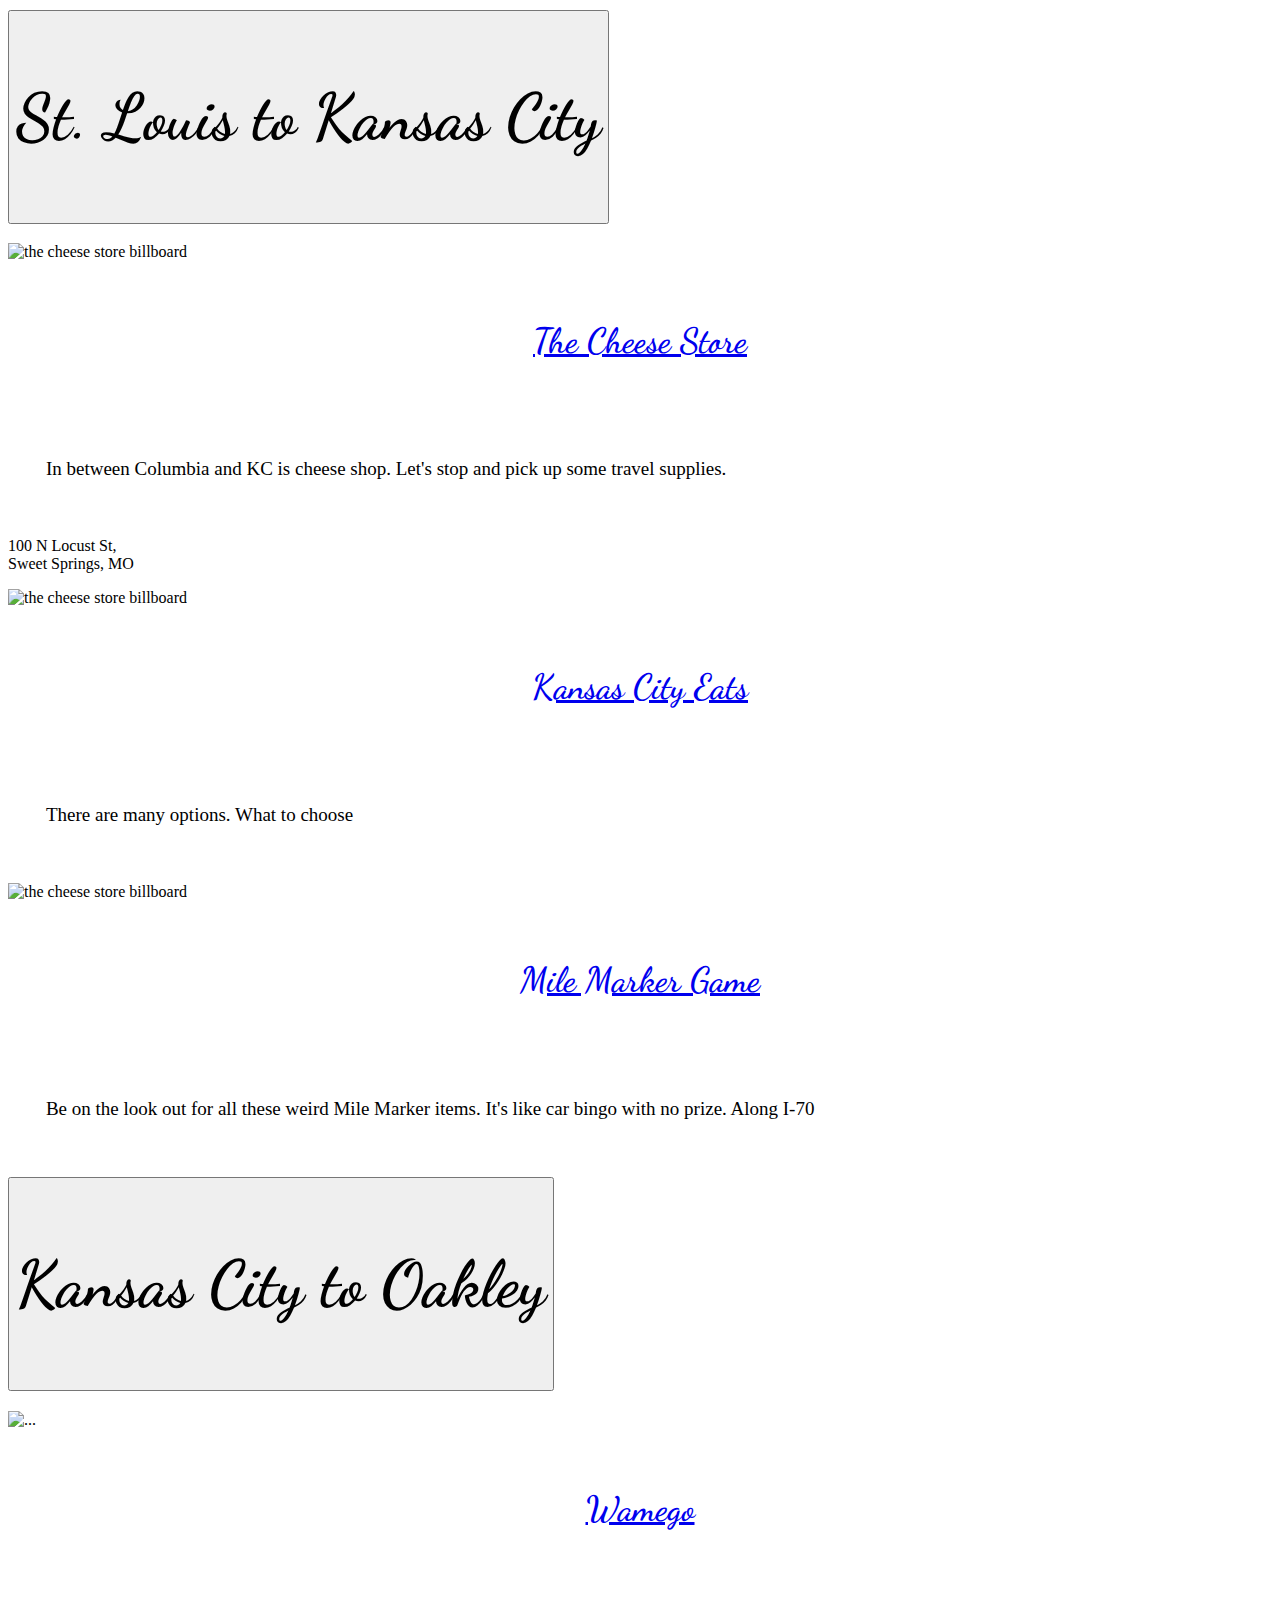
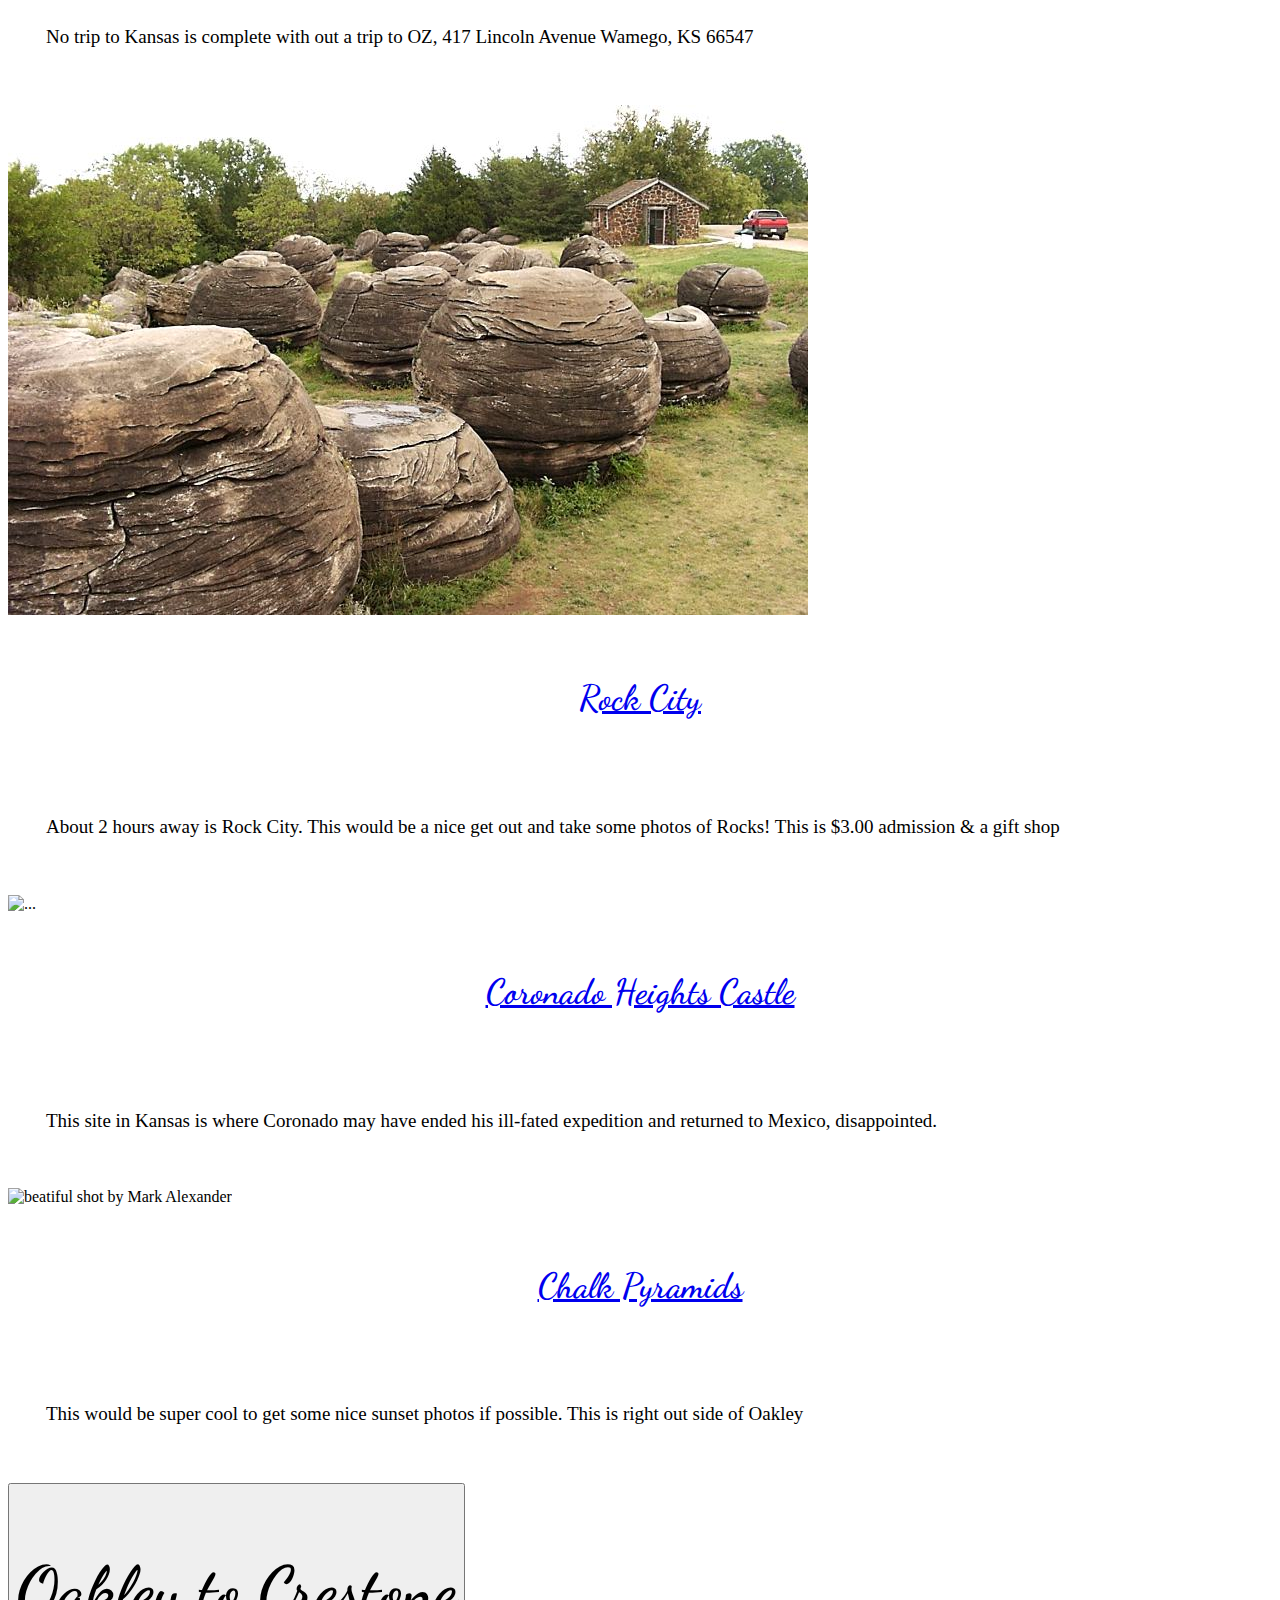
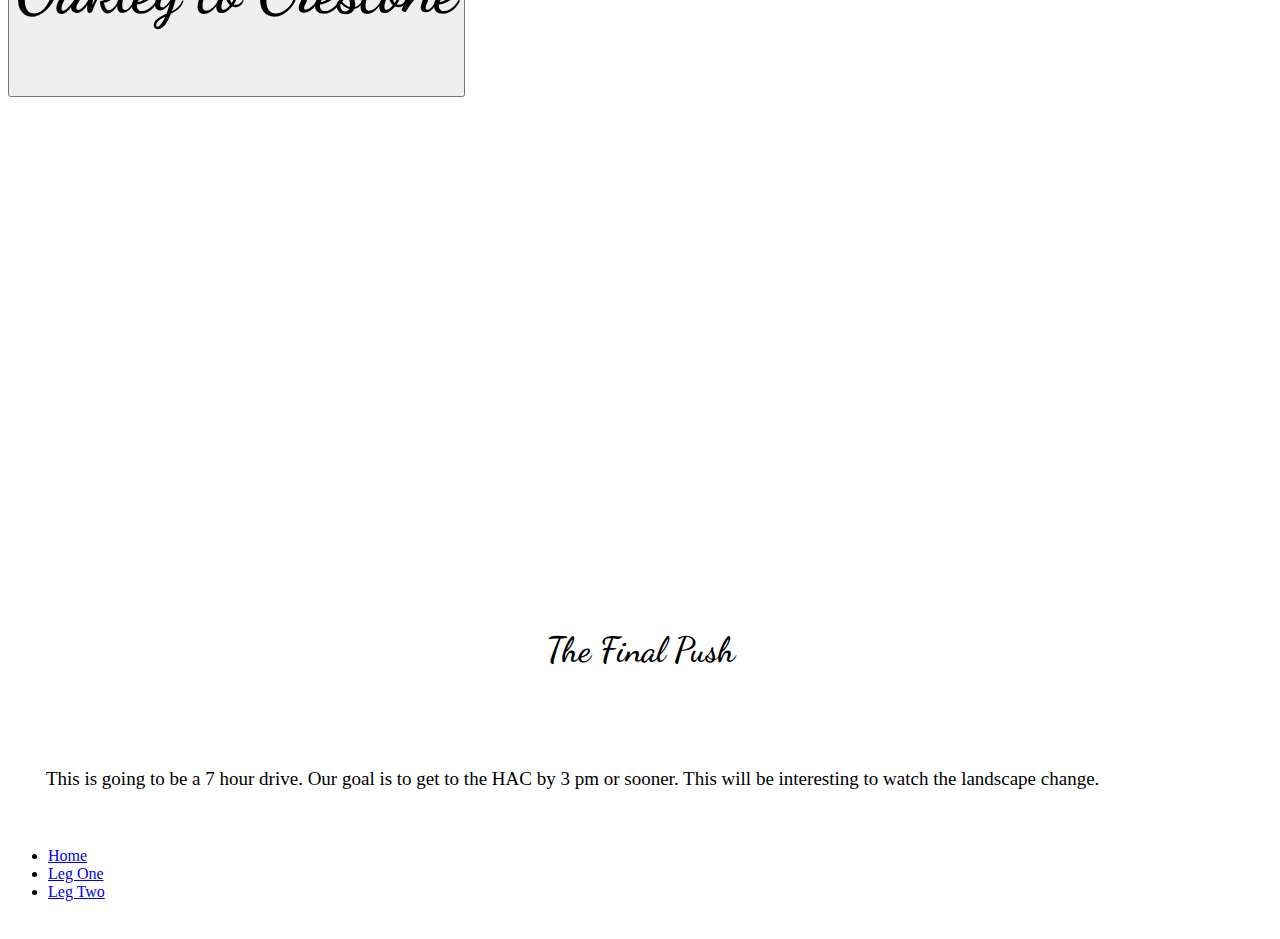
==== commit 7818557b: "updated nav bar" ====
--- a/legOne.html
+++ b/legOne.html
@@ -6,7 +6,7 @@
     <meta name="viewport" content="width=device-width, initial-scale=1.0">
     <title>Zen Den Travels</title>
     <link rel="stylesheet" href="styles.css">
-    <link rel="stylesheet" href="legOne.css">
+
     <link href="https://cdn.jsdelivr.net/npm/bootstrap@5.3.0-alpha1/dist/css/bootstrap.min.css" rel="stylesheet" integrity="sha384-GLhlTQ8iRABdZLl6O3oVMWSktQOp6b7In1Zl3/Jr59b6EGGoI1aFkw7cmDA6j6gD" crossorigin="anonymous">
     <link href="https://fonts.googleapis.com/css2?family=Anton&family=Arima:wght@100;200;300;400;500;600;700&family=Bowlby+One&family=Carattere&family=Caveat:wght@400;500;600;700&family=Comfortaa:wght@300;400;500;600;700&family=Dancing+Script:wght@400;500;600;700&family=Inconsolata:wght@200;300;400;500;600;700;800;900&family=Montserrat:ital,wght@0,100;0,200;0,300;0,500;0,600;0,700;0,800;0,900;1,100;1,200;1,300;1,400;1,500;1,600;1,700;1,800;1,900&family=Mouse+Memoirs&family=Noto+Sans:ital,wght@0,100;0,200;0,300;0,400;0,500;0,600;0,700;0,800;0,900;1,100;1,200;1,300;1,400;1,500;1,600;1,700;1,800;1,900&family=Nunito:ital,wght@0,200;0,300;0,400;0,500;0,600;0,700;0,800;0,900;0,1000;1,200;1,300;1,400;1,500&family=Roboto:ital,wght@0,100;0,300;0,400;0,500;0,700;0,900;1,100;1,300;1,400;1,500;1,700;1,900&family=Sacramento&family=Source+Serif+Pro:ital,wght@0,200;0,300;0,400;0,600;0,700;0,900;1,200;1,300;1,400;1,600;1,700;1,900&family=Taviraj:ital,wght@0,100;0,200;0,300;0,400;0,500;0,600;0,700;0,800;0,900;1,100;1,200;1,300;1,400;1,500;1,600;1,700;1,800;1,900&family=Ubuntu:ital,wght@0,300;0,400;0,500;0,700;1,300;1,400;1,500;1,700&display=swap" rel="stylesheet">
   </head>
@@ -17,7 +17,7 @@
 <header class="container" id="header">
       
         <h1 class="title">Zen Den Travels</h1>
-        <h3 id="liHeader">First trip April 1st 2023 </h3>
+        
     </header>
     <!-- <div class="spacer"></div>
 <section class="container ha" >
@@ -35,7 +35,40 @@
     </div>
   
 </div></section> -->
-    
+<section class="container">
+  <nav class="navbar navbar-expand-lg bg-light">
+    <div class="container-fluid">
+      <a class="navbar-brand" href="#">
+        <img src="images/compass2.png" alt="Logo" width="80" height="74" class="d-inline-block align-text-top">       
+      </a>
+    <!-- </div> -->
+  
+      <a class="navbar-brand" href="#"></a>
+      <button class="navbar-toggler" type="button" data-bs-toggle="collapse" data-bs-target="#navbarSupportedContent" aria-controls="navbarSupportedContent" aria-expanded="false" aria-label="Toggle navigation">
+        <span class="navbar-toggler-icon"></span>
+      </button>
+      <div class="collapse navbar-collapse" id="navbarSupportedContent">
+        <ul class="navbar-nav me-auto mb-2 mb-lg-0">
+          <li class="nav-item">
+            <a class="nav-link active" aria-current="page" href="index.html">Home</a>
+          </li>
+          <li class="nav-item">
+            <a class="nav-link" href="legTwo.html">Leg Two</a>
+          </li>
+          <li class="nav-item">
+          <a class="nav-link" href="roadTripPhotos.html">Road Trip Photos</a>
+        </li>
+          
+       
+      </div>
+    </div>
+  </nav>
+  <div class="spacer"></div>
+ <div>
+
+  <h3 id="liHeader">First trip April 1st 2023 </h3>
+ </div>
+
     
     <div class="spacer"></div>
     <div class="parallax"></div>
--- a/styles.css
+++ b/styles.css
@@ -22,6 +22,9 @@
     margin:3%
 }
 
+.spacer2{
+    margin:13%
+}
 
 
 .parallax2 {
@@ -149,3 +152,6 @@
     font-size: 19px;
   }
 
+  #liHeader{
+    font-family: Caveat;
+}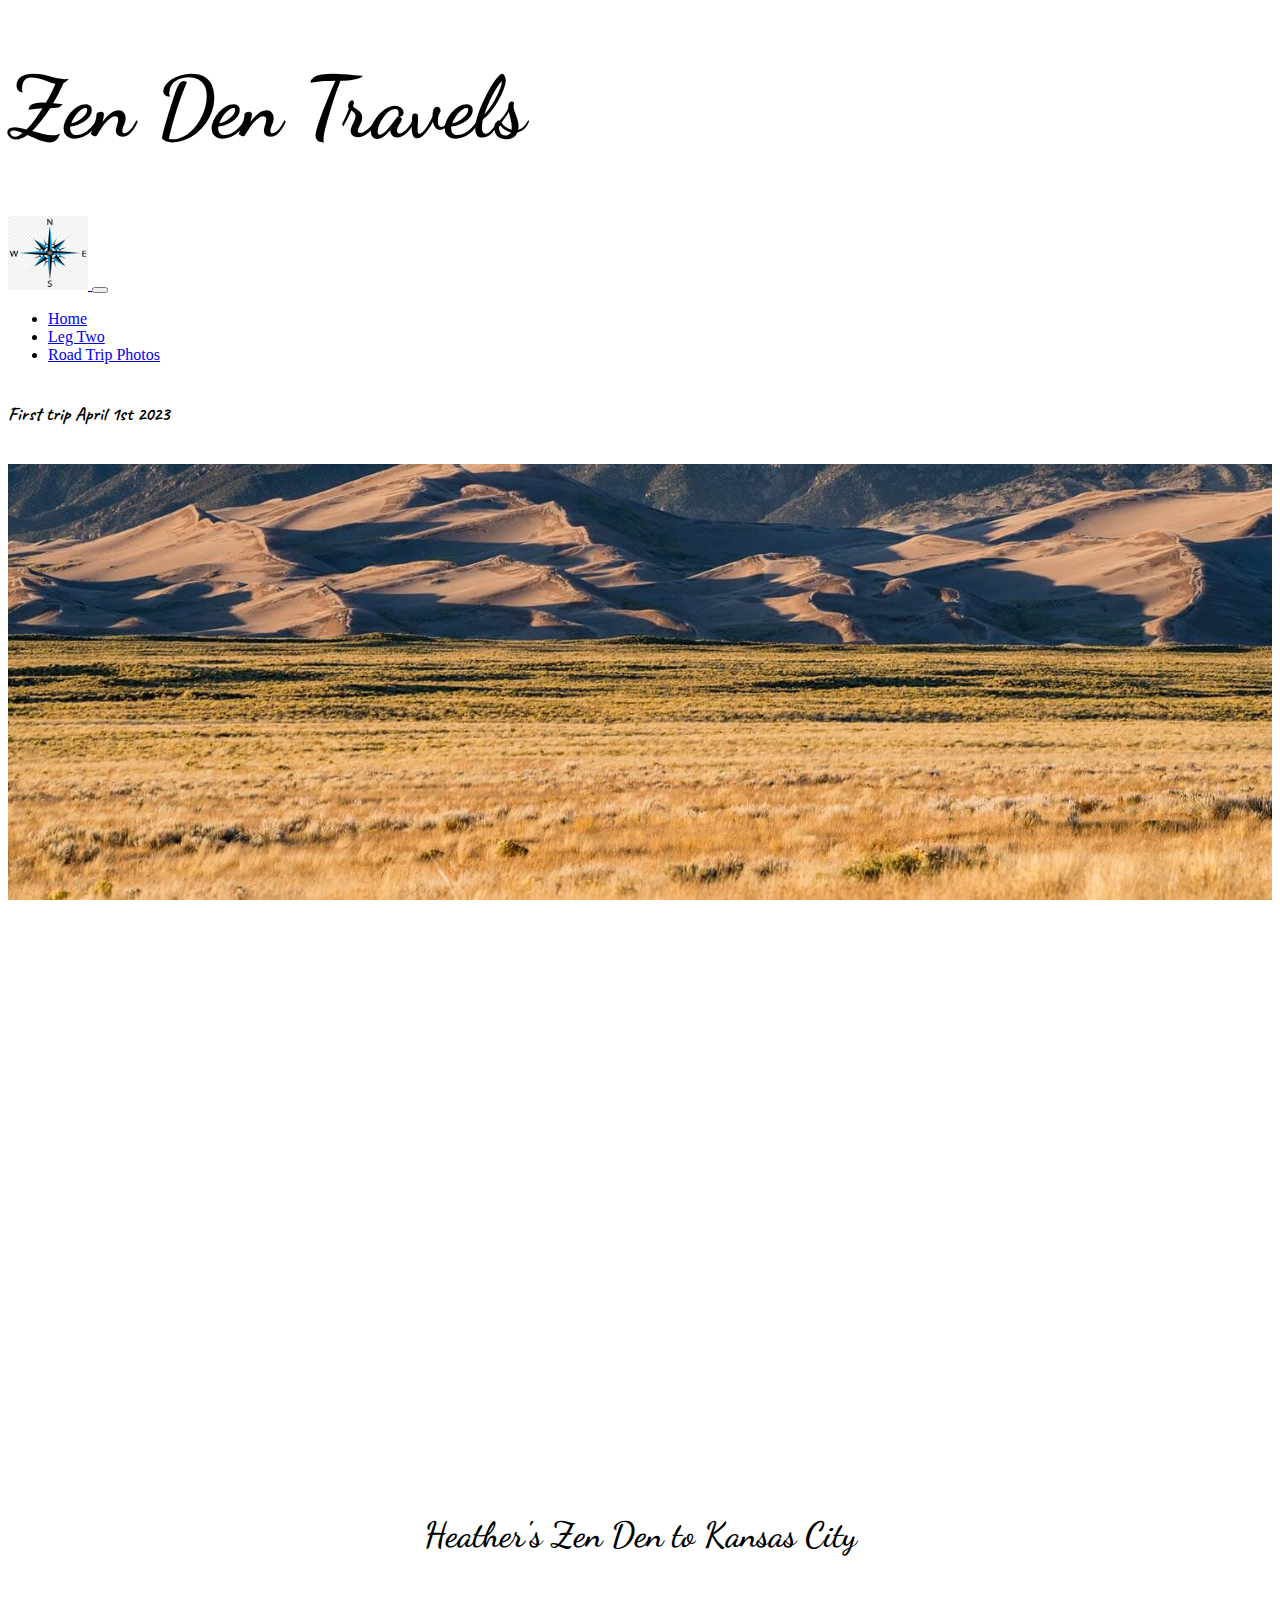
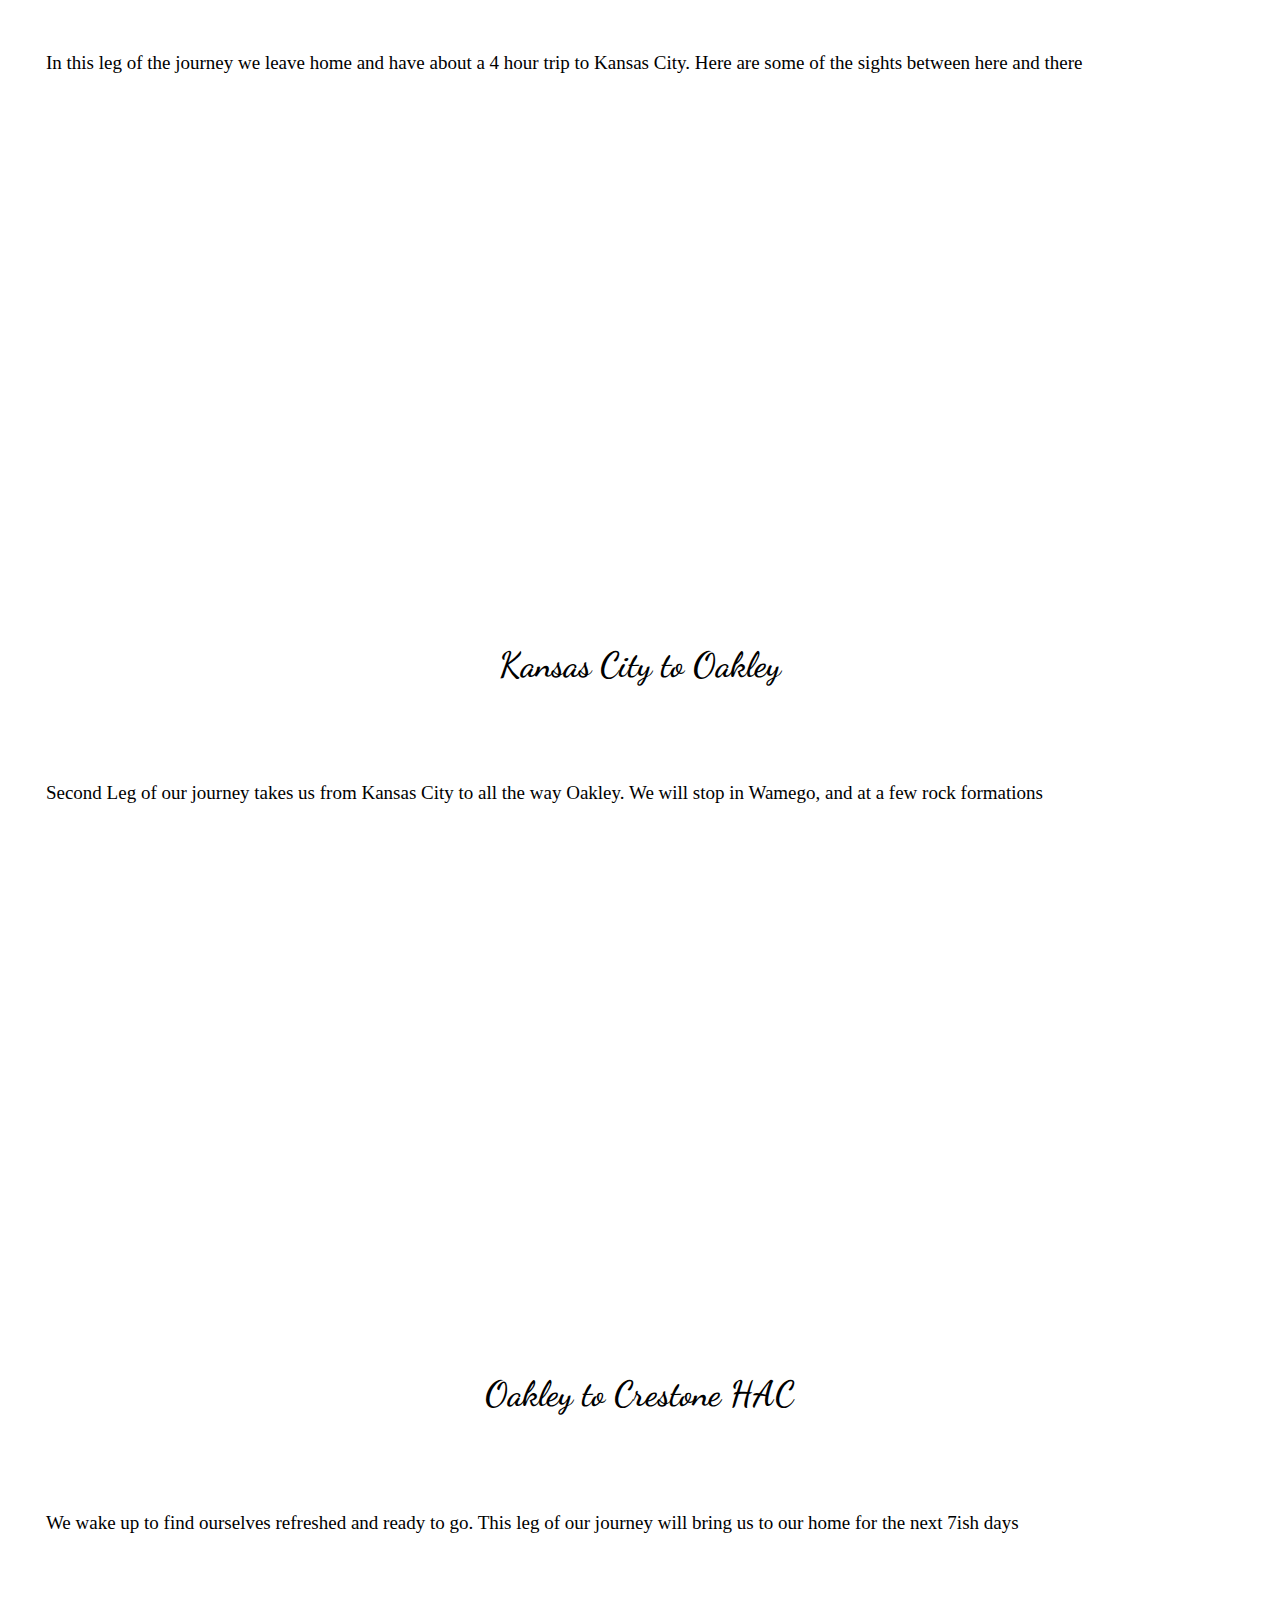
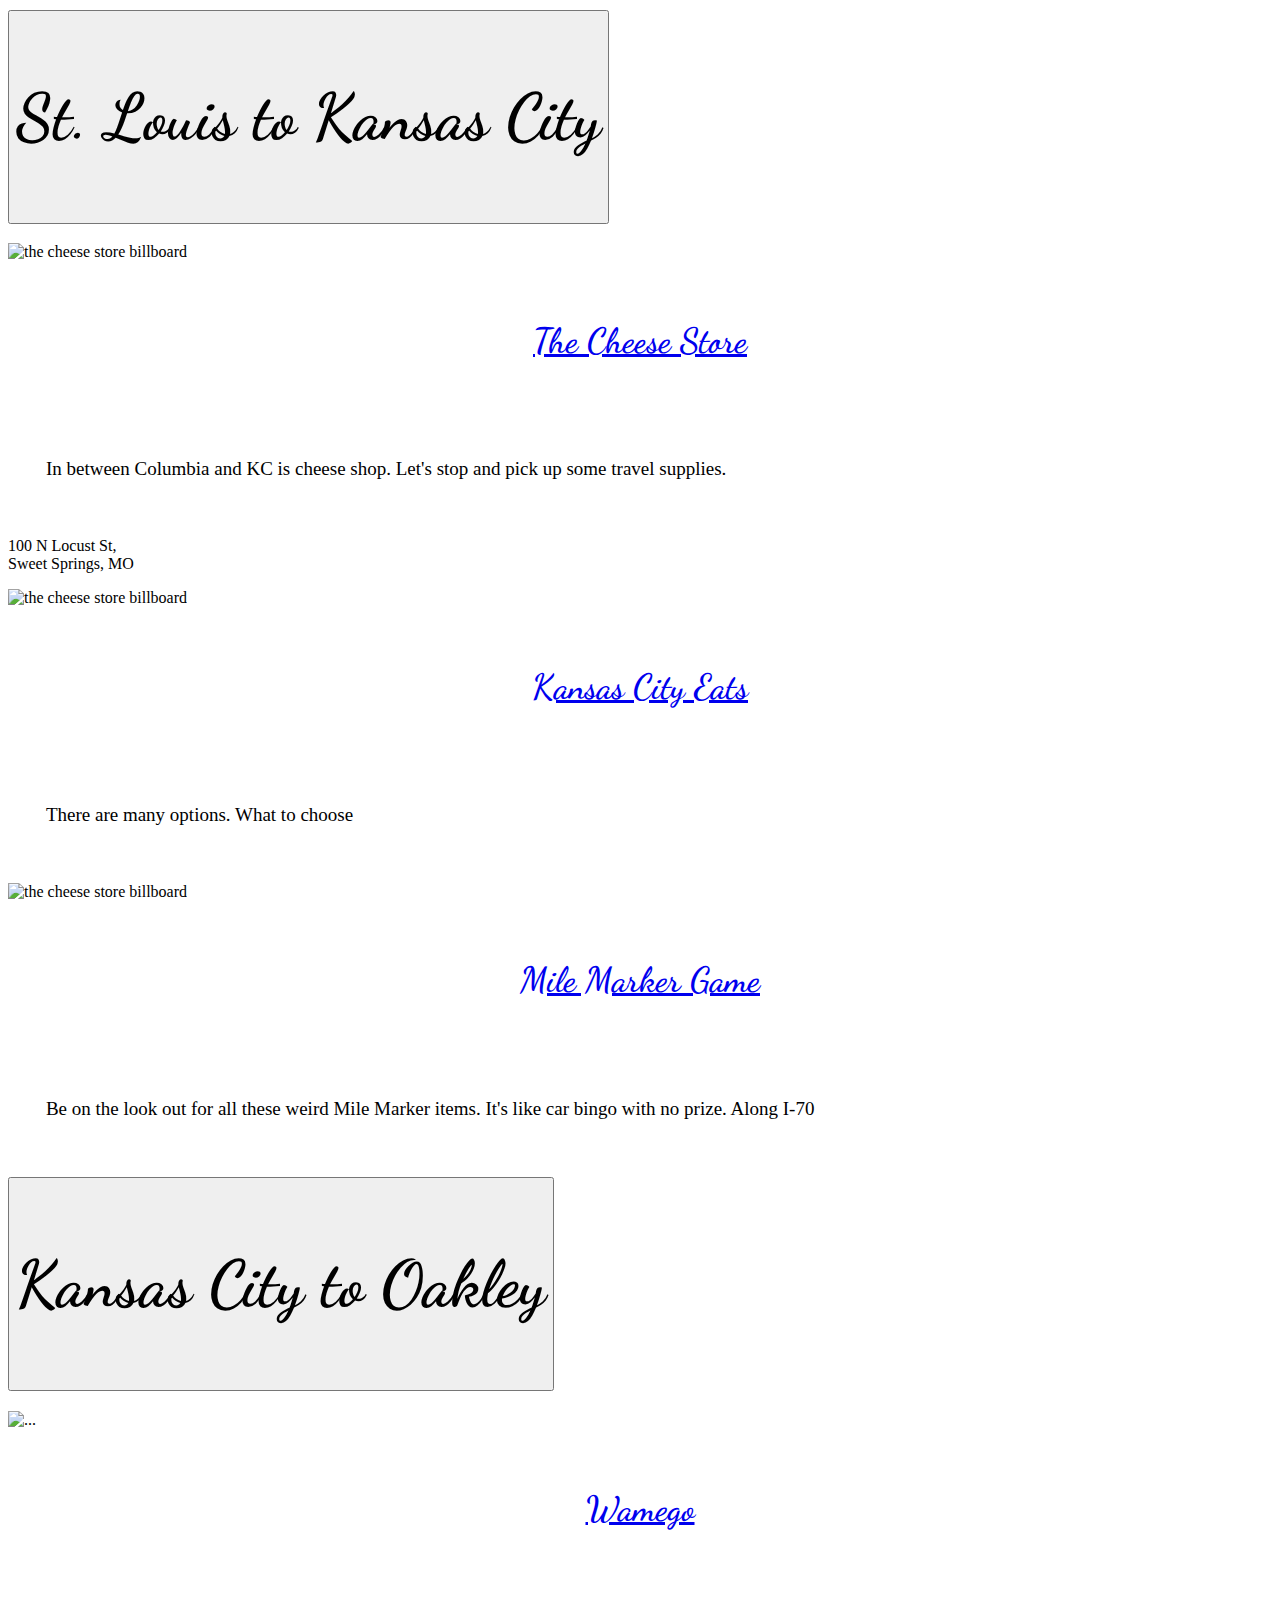
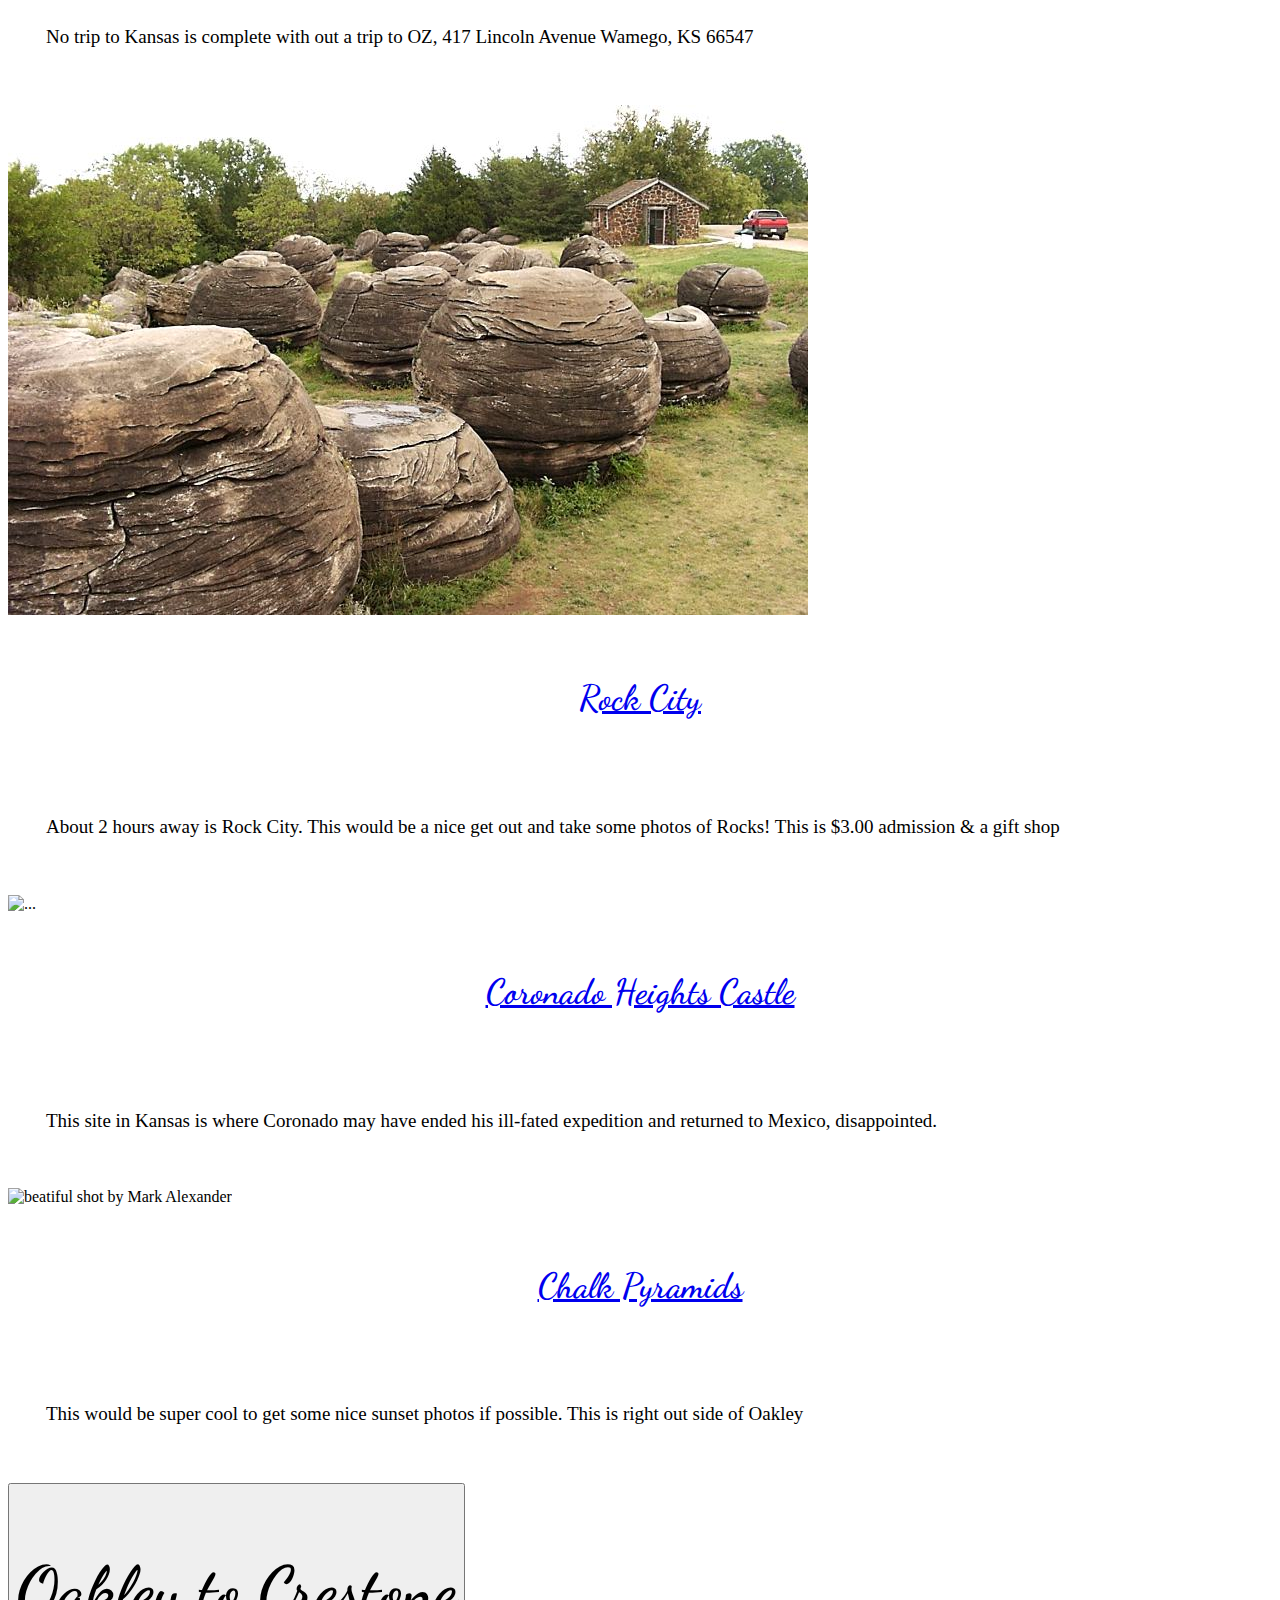
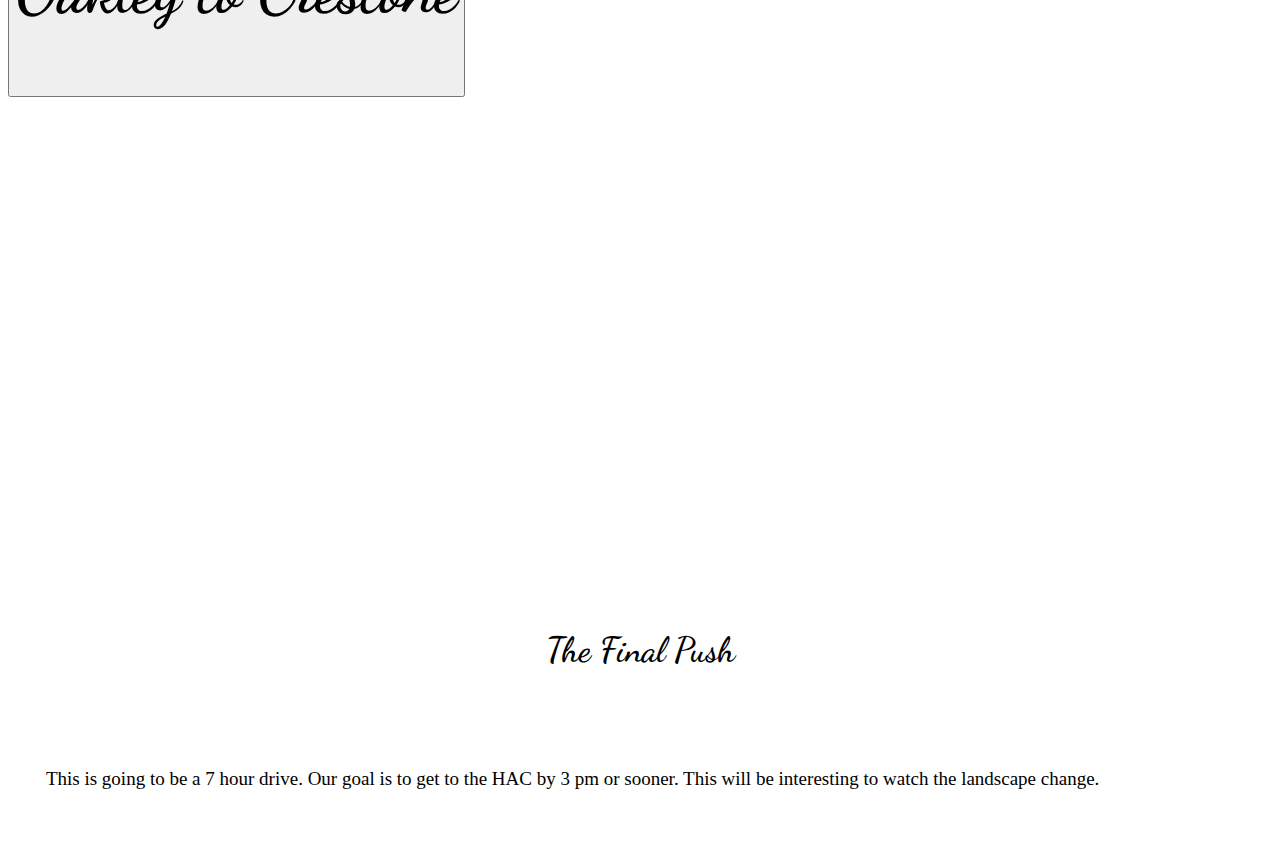
==== commit ff087b46: "new time and updates" ====
--- a/legOne.html
+++ b/legOne.html
@@ -252,7 +252,7 @@
             </div>
           </div>
         
-            </section>
+           
 
           </div>
         </div>
@@ -284,32 +284,10 @@
         </div>
       </div>
     </div>
+  </div>
    
-
- <div>
-  <footer>
-    <div>
-      <ul class="nav justify-content-center">
-        <li class="nav-item">
-          <a class="nav-link" href="index.html">Home</a>
-        </li>
-        <li class="nav-item">
-          
-          <a class="nav-link active" aria-current="page" href="legOne.html">Leg One</a>
-          
-        </li>
-        <li class="nav-item">
-          <a class="nav-link" href="legTwo.html">Leg Two</a>
-        </li>
-       
-       
-      </ul>
-      
-    </div>
-    
-  </footer>
- </div>
-                
+</section>
+        
               
  
               
